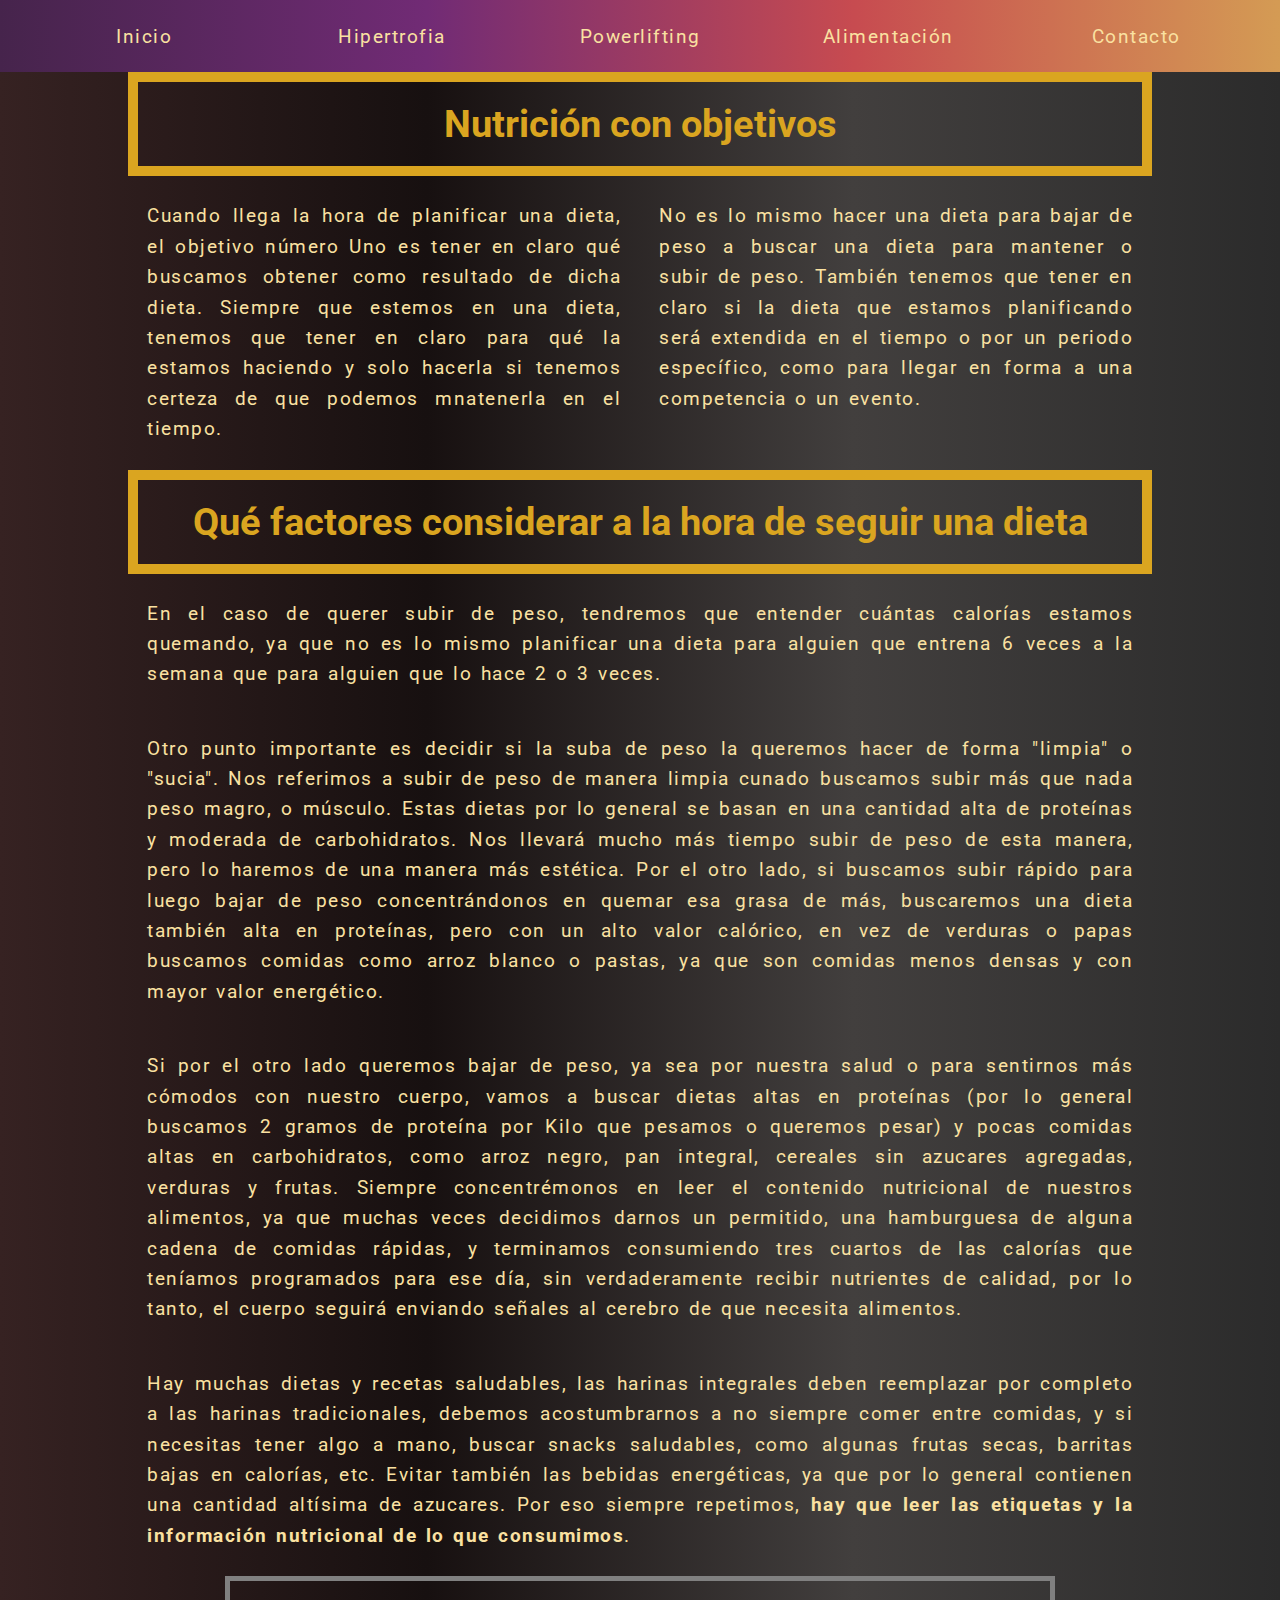
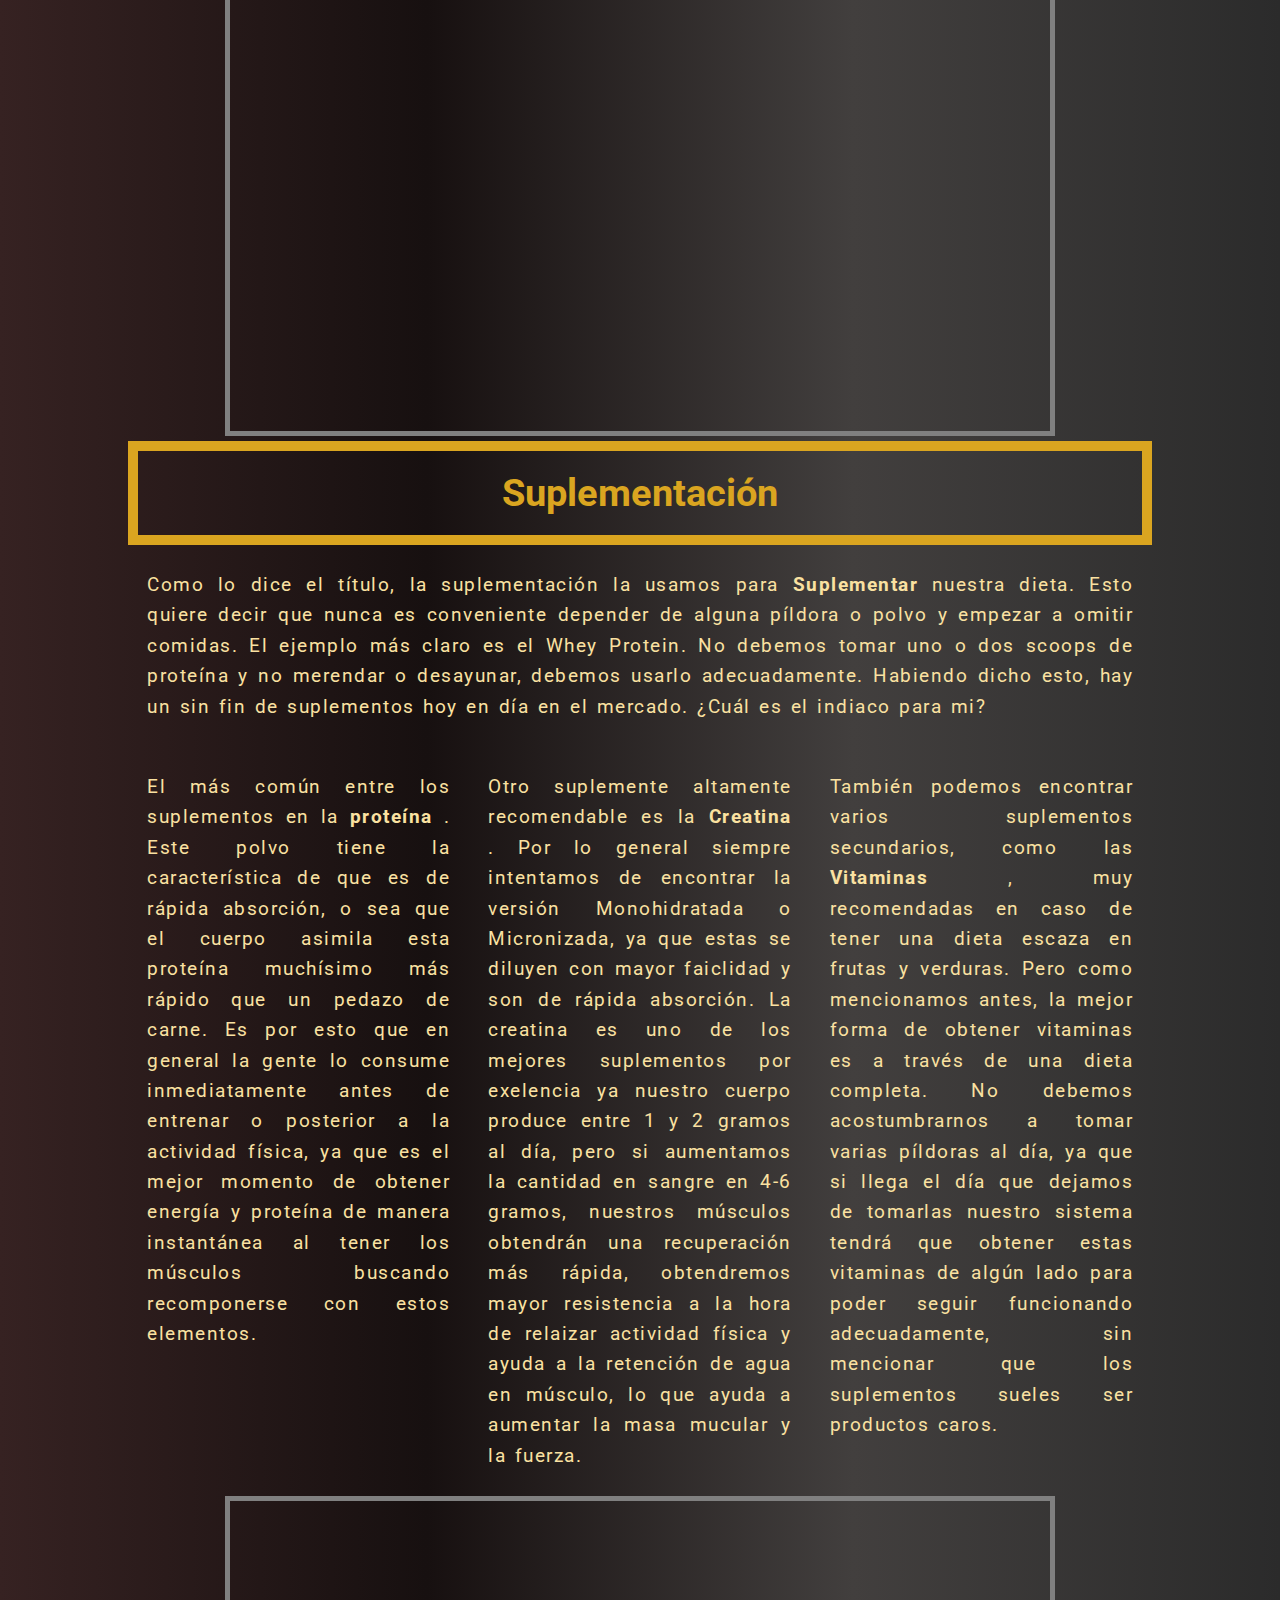
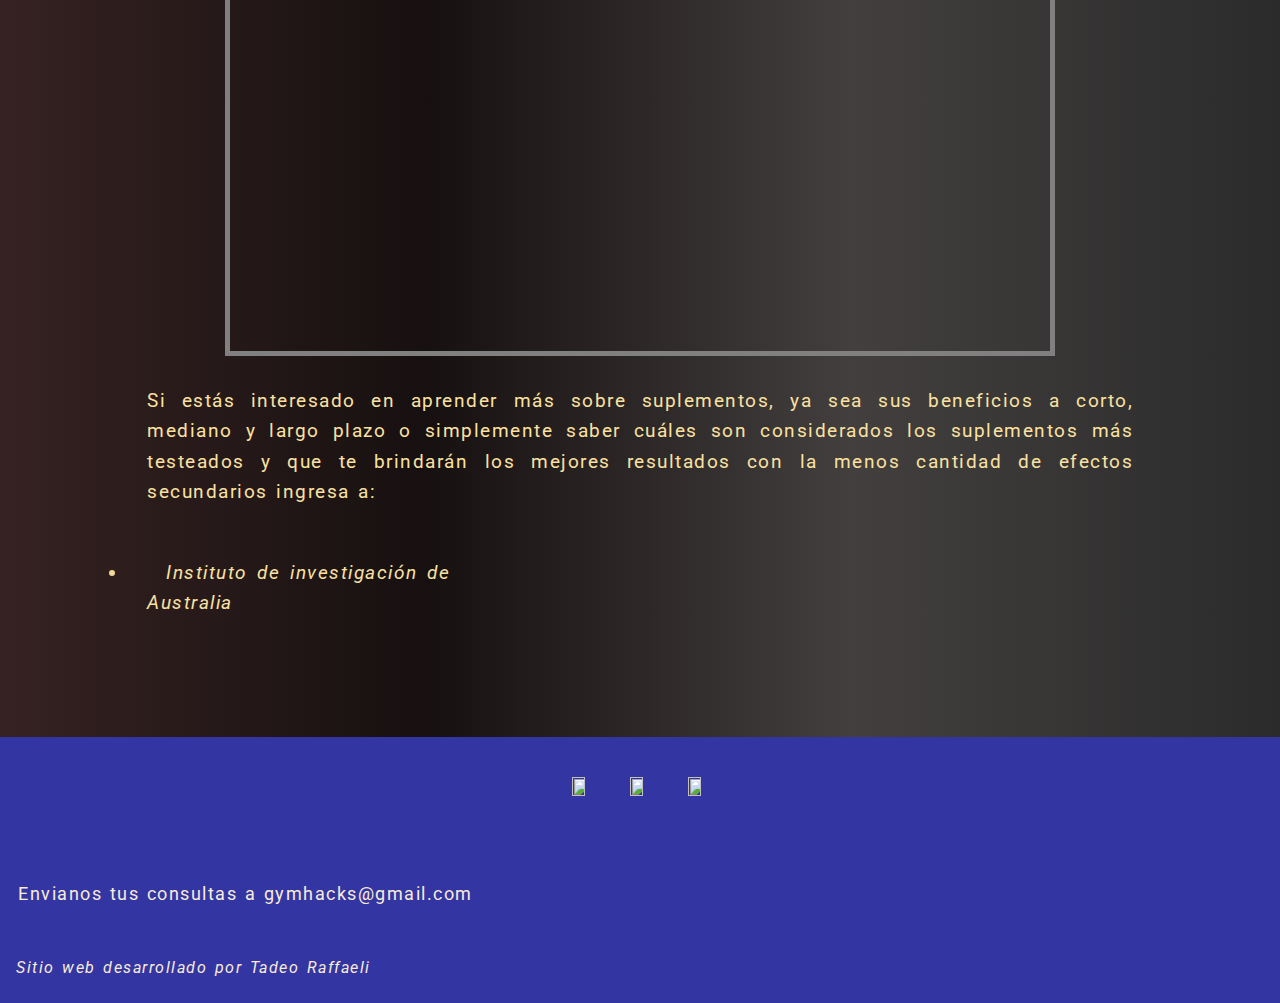
==== Sections/alimentacion.html @ 6895ab2a "corrección de ortografía + info en Alimentación + responsive" ====
<!DOCTYPE html>
<html lang="en">
<head>
    <meta charset="UTF-8">
    <meta http-equiv="X-UA-Compatible" content="IE=edge">
    <meta name="viewport" content="width=device-width, initial-scale=1.0">
    <link rel="shortcut icon" href="../Images/icons8-healthy-eating-16.png">
    <link rel="stylesheet" href="../styles/style.css">
    <title>Alimentación</title>
</head>
<body>
    <header class="halimentacion">
         <div>
             <a href="../index.html">Inicio</a>
         </div>
         <div>
             <a href="./hipertrofia.html">Hipertrofia</a>
         </div>
         <div>
             <a href="./powerlifting.html">Powerlifting</a>
         </div>
         <div>
             <a href="./alimentacion.html">Alimentación</a>
         </div>
         <div>
             <a href="./contacto.html">Contacto</a>
        </div>
    </header>

 <main>
         <section class="parrafo1a">
             <h1 class="primero">Nutrición con objetivos</h1>
             <p>
                 Cuando llega la hora de planificar una dieta, el objetivo número Uno es tener en claro qué buscamos obtener como resultado de dicha dieta. Siempre que estemos en una dieta, tenemos que tener en claro para qué la estamos haciendo y solo hacerla si tenemos certeza de que podemos mnatenerla en el tiempo.
             </p>
             <p>
                 No es lo mismo hacer una dieta para bajar de peso a buscar una dieta para mantener o subir de peso. También tenemos que tener en claro si la dieta que estamos planificando será extendida en el tiempo o por un periodo específico, como para llegar en forma a una competencia o un evento.
             </p>
         </section>

         <section class="parrafo2a">
             <h1>Qué factores considerar a la hora de seguir una dieta</h1>
             <p>
                 En el caso de querer subir de peso, tendremos que entender cuántas calorías estamos quemando, ya que no es lo mismo planificar una dieta para alguien que entrena 6 veces a la semana que para alguien que lo hace 2 o 3 veces. 
             </p>
             <p>
                 Otro punto importante es decidir si la suba de peso la queremos hacer de forma "limpia" o "sucia". Nos referimos a subir de peso de manera limpia cunado buscamos subir más que nada peso magro, o músculo. Estas dietas por lo general se basan en una cantidad alta de proteínas y moderada de carbohidratos. Nos llevará mucho más tiempo subir de peso de esta manera, pero lo haremos de una manera más estética. Por el otro lado, si buscamos subir rápido para luego bajar de peso concentrándonos en quemar esa grasa de más, buscaremos una dieta también alta en proteínas, pero con un alto valor calórico, en vez de verduras o papas buscamos comidas como arroz blanco o pastas, ya que son comidas menos densas y con mayor valor energético.
             </p>
             <p>
                 Si por el otro lado queremos bajar de peso, ya sea por nuestra salud o para sentirnos más cómodos con nuestro cuerpo, vamos a buscar dietas altas en proteínas (por lo general buscamos 2 gramos de proteína por Kilo que pesamos o queremos pesar) y pocas comidas altas en carbohidratos, como arroz negro, pan integral, cereales sin azucares agregadas, verduras y frutas. Siempre concentrémonos en leer el contenido nutricional de nuestros alimentos, ya que muchas veces decidimos darnos un permitido, una hamburguesa de alguna cadena de comidas rápidas, y terminamos consumiendo tres cuartos de las calorías que teníamos programados para ese día, sin verdaderamente recibir nutrientes de calidad, por lo tanto, el cuerpo seguirá enviando señales al cerebro de que necesita alimentos. 
             </p>
             <p>
                 Hay muchas dietas y recetas saludables, las harinas integrales deben reemplazar por completo a las harinas tradicionales, debemos acostumbrarnos a no siempre comer entre comidas, y si necesitas tener algo a mano, buscar snacks saludables, como algunas frutas secas, barritas bajas en calorías, etc. Evitar también las bebidas energéticas, ya que por lo general contienen una cantidad altísima de azucares. Por eso siempre repetimos, <strong>hay que leer las etiquetas y la información nutricional de lo que consumimos</strong>.
             </p>
             <div>
             <iframe width="560" height="315" src="https://www.youtube.com/embed/fqhYBTg73fw" title="YouTube video player" frameborder="0" allow="accelerometer; autoplay; clipboard-write; encrypted-media; gyroscope; picture-in-picture" allowfullscreen></iframe>
             </div>
         </section>

         <section class="parrafo3a">
             <h1 class="tsup">Suplementación</h1>
             <p class="introa">
                 Como lo dice el título, la suplementación la usamos para <strong>Suplementar</strong> nuestra dieta. Esto quiere decir que nunca es conveniente depender de alguna píldora o polvo y empezar a omitir comidas. El ejemplo más claro es el Whey Protein. No debemos tomar uno o dos scoops de proteína y no merendar o desayunar, debemos usarlo adecuadamente. Habiendo dicho esto, hay un sin fin de suplementos hoy en día en el mercado. ¿Cuál es el indiaco para mi?
             </p>
             <p>
                 El más común entre los suplementos en la <strong>proteína</strong> . Este polvo tiene la característica de que es de rápida absorción, o sea que el cuerpo asimila esta proteína muchísimo más rápido que un pedazo de carne. Es por esto que en general la gente lo consume inmediatamente antes de entrenar o posterior a la actividad física, ya que es el mejor momento de obtener energía y proteína de manera instantánea al tener los músculos buscando recomponerse con estos elementos. 
             </p>    
             <p>
                 Otro suplemente altamente recomendable es la <strong>Creatina</strong> . Por lo general siempre intentamos de encontrar la versión Monohidratada o Micronizada, ya que estas se diluyen con mayor faiclidad y son de rápida absorción. La creatina es uno de los mejores suplementos por exelencia ya nuestro cuerpo produce entre 1 y 2 gramos al día, pero si aumentamos la cantidad en sangre en 4-6 gramos, nuestros músculos obtendrán una recuperación más rápida, obtendremos mayor resistencia a la hora de relaizar actividad física y ayuda a la retención de agua en músculo, lo que ayuda a aumentar la masa mucular y la fuerza.
             </p>
             <p>
                 También podemos encontrar varios suplementos secundarios, como las <strong>Vitaminas</strong> , muy recomendadas en caso de tener una dieta escaza en frutas y verduras. Pero como mencionamos antes, la mejor forma de obtener vitaminas es a través de una dieta completa. No debemos acostumbrarnos a tomar varias píldoras al día, ya que si llega el día que dejamos de tomarlas nuestro sistema tendrá que obtener estas vitaminas de algún lado para poder seguir funcionando adecuadamente, sin mencionar que los suplementos sueles ser productos caros.
             </p>
             <div class="video1a">
             <iframe width="560" height="315" src="https://www.youtube.com/embed/lwvTXmBJSnw" title="YouTube video player" frameborder="0" allow="accelerometer; autoplay; clipboard-write; encrypted-media; gyroscope; picture-in-picture" allowfullscreen></iframe>
             </div>
             <p class="instituto">
                 Si estás interesado en aprender más sobre suplementos, ya sea sus beneficios a corto, mediano y largo plazo o simplemente saber cuáles son considerados los suplementos más testeados y que te brindarán los mejores resultados con la menos cantidad de efectos secundarios ingresa a:
             <div>
             <li class="ultimo"><a href="https://www.ais.gov.au/nutrition/supplements#:~:text=The%20ABCD%20Classification%20system%20ranks,effective%20in%20improving%20sports%20performance." target="_blank">Instituto de investigación de Australia</a></li>
             </div>
             </p>
         </section>
 </main>


 <footer>
    <section class="redes">
        <a href="https://www.instagram.com/" target="_blank"><img class="icon" src="../Images/icons8-instagram-color-96.png" alt=""></a>
        <a href="https://www.facebook.com/" target="_blank"><img class="icon" src="../Images/icons8-facebook-nuevo-96.png" alt=""></a>
        <a href="https://www.reddit.com/" target="_blank"><img class="icon" src="../Images/icons8-reddit-96.png" alt=""></a>
    </section><p class="arturito">Envianos tus consultas a gymhacks@gmail.com</p>
    <p class="Nombre">Sitio web desarrollado por Tadeo Raffaeli</p>
  </footer>
</body>

</html>
---- styles/style.css ----
@import url('https://fonts.googleapis.com/css2?family=Roboto&display=swap');

*{
    padding: 0;
    margin: 0;
}

body{
    font-family: 'Roboto', sans-serif;
    font-size: 19px;
    text-align: justify;
    display: flex;
    flex-direction: column;
    min-height: 100vh;   
    background-image: linear-gradient(to right,rgb(54, 34, 34),rgb(23, 16, 16),rgb(66, 63, 62),rgb(43, 43, 43));
}

header{
    display: flex;
    flex-direction: column;
    grid-area: header;
    padding: 20px;
    text-align: left;
    word-spacing: 15px;
    font-size: 25px;
    background-image: linear-gradient(to right,rgb(70, 36, 76), rgb(113, 43, 117),rgb(199, 75, 80),rgb(212, 155, 84)); 
    color: rgb(85, 82, 147);   
}

main{
    width: 100%;
    align-content: center;
    text-align: center;
}

ul li{
    list-style-type: none;
    display: inline-block;
}

h1{
    font-style: normal;
    font-family: 'Roboto', sans-serif;
    font-size: 32px;
    text-align: center;
    padding: 20px;
    border: 10px solid;
    color: goldenrod;
}

h3{
    font-style: normal;
    font-family: 'Roboto', sans-serif;
    font-size: 28px;
    text-align: center;
    margin-top: 30px;
    color: gold;
}

p, a, li{
    font-size: 16px;
    text-align: justify;
    line-height: 1.6;
    letter-spacing: 1.5px;
    word-spacing: 2px; 
    color: rgb(241, 216, 153);
    padding: 1em;
    margin: 6px 0px 6px 0px;
    text-decoration: none;
    color: rgb(250, 225, 161);
}

.principal2{
    font-style: italic;
    font-weight: 900;
}

img{
    width: 80%;
    height: 50%;
    border-image: round;
    border: 5px solid gray;
    align-content: center;
}

iframe{
    border: 5px solid gray;
    width: 70%;
    height: 50vh;
}

.ultimo{
    margin-bottom: 100px;
    color:rgb(241, 216, 153);
    font-style: italic;
}

.contacto{
    line-height: 1.6;
    word-spacing: 2px;
    font-size: 22px;
    letter-spacing: 1.5px;
    text-align: center;
}

select{
    line-height: 1.6;
    word-spacing: 2px;
    font-size: 18px;
    letter-spacing: 1.5px;
}

input{
    line-height: 1.6;
    word-spacing: 2px;
    font-size: 18px;
    letter-spacing: 1.5px;
}

footer{
    display: flex;
    flex-direction: column;
    background-color: rgb(51, 54, 162);
    color: white;
    width: 100%;
    grid-area: footer;
}

.icon{
    width: 85%;
    height: 85%;
    border: 0cm;
}

.redes{
    display: flex;
    flex-direction: row;
    justify-content: center;
    margin: 1% 4% 2% 4%;
}

.arturito{
    color: antiquewhite;
    text-align: left;
}

.Nombre{
   text-align: end;
   color: antiquewhite;
   font-style: oblique;
}

.formulario{
    text-align: center;
    color: aliceblue;
}

.flex1{
    display: grid;
    grid-template-columns: 1fr 1fr ;
    justify-content: center;
    flex-wrap: wrap;
    justify-content: center;
    align-items: center;
    width: 100%;
}

.col2{
    width: 90%;
    justify-content: center;
    grid-area: col2;
}
.introp{
    grid-area: introp;
}

.col3{
    width: 90%;
    justify-content: center;
    grid-area: col3;
}

.power{
    margin: 1%;
    word-wrap: normal;
    width: 80%;
}

.fases{
    grid-area: fases;
}
.intro1{
    grid-area: intro1;
}
.pa{
    grid-area: pa;
}
.pb{
    grid-area: pb;
}
.pc{
    grid-area: pc;
}
.lastinfo{
    grid-area: lastinfo;
}
.parrafo1{
    grid-area: parrafo1;
}
.principal2{
    grid-area: principal2;
}
.linea1{
    grid-area: linea1;
}
.parrafo3p{
    grid-area: parrafo3p;
}
.p1{
    grid-area: p1;
}
.p2{
    grid-area: p2;
}
.p3{
    grid-area: p3;
}
.lastvid{
    grid-area: lastvid;
}
.parrafo2{
    grid-area: parrafo2;
}
.content1{
    grid-area: content1;
}

.content2{
    grid-area: content2;
}

.parrafo3{
    grid-area: parrafo3;
}
.parrafo2h{
    grid-area: parrafo2h;
}

.videoh{
    grid-area: videoh;
}
.video2h{
    grid-area: video2h;
}
.link1{
    grid-area: link1;
}

.link2{
    grid-area: link2;
}

.col1{
    grid-area:col1;
}

.padre{
    grid-area: padre;
}

.primero{
    grid-area: primero;
}
.powertitulo{
    grid-area: powertitulo;
}
.padre{
    grid-area: padre;
}
.t1{
    grid-area: t1;
}
.t2{
    grid-area: t2;
}
.col1h{
    grid-area: col1h;
}
.col2h{
    grid-area: col2h;
}
.col3h{
    grid-area: col3h;
}
.parrafo1a{
    grid-area: parrafo1a;
}
.parrafo2a{
    grid-area: parrafo2a;
}
.parrafo3a{
    grid-area: parrafo3a;
}
.parrafo3a{
    grid-area: parrafo3a;
}
.introa{
    grid-area: introa;
}
.video1a{
    grid-area: video1a;
}
.instituto{
    grid-area: instituto;
}
.tsup{
    grid-area: tsup;
}
@media (min-width:600px){
     header{
        text-shadow: 5%;
        justify-content: space-around;
        text-align: center;
     }

     main{
        width: 80%;
        margin-left: 10%;
     }
     img{
        width: 100%;
     }
     iframe{
        width: 100%;
     }
     .icon{
        width: 80%;
        height: 80%;
     }
     .arturito{
        font-size: 18px;
     }
     .Nombre{
        font-size: 16px;
        text-align: left;
     }
     p, a, li{
        font-size: 19px;
     }
     h1{
        font-size: 38px;
     }
     h3{
        font-size: 33px;
     }
}
@media (min-width:1024px){
    header{
        display: grid;
        grid-template-columns: 1fr 1fr 1fr 1fr 1fr;
    }
    img{
        width: 80%
    }
    iframe{
        width: 80%
    }
    .parrafo1p{
        display: grid;
        grid-template-columns: 1fr 1fr;
        grid-template-rows: 1fr;
        grid-template-areas: 
        "primero     primero"
        "introp      introp"
        "powertitulo powertitulo"
        "col1        col2"
        "col3        col3";
        align-items: stretch;
    }
    .parrafo3p{
        display: grid;
        grid-template-columns: 1fr 1fr 1fr;
        grid-template-rows: 1fr;
        grid-template-areas: 
        "fases fases fases"
        "intro1 intro1 intro1"
        "pa pb pc"
        "lastvid lastvid lastvid"
        "lastinfo lastinfo lastinfo";
        align-items: stretch;
    }
    .parrafo1h{
        display: grid;
        grid-template-columns: 1fr 1fr;
        grid-template-rows: 1fr;
        grid-template-areas: 
        "t1 t1"
        "content1      content2"
        "videoh videoh"
        "link1 link2";
        align-items: stretch;
    }
    .parrafo2h{
        display: grid;
        grid-template-columns: 1fr 1fr;
        grid-template-rows: 1fr;
        grid-template-areas: 
        "t2 t2"
        "col1h col2h"
        "col3h col3h"
        "video2h video2h";
        align-items: stretch;
    }
    .colh2{
        line-height: 2.4;
        padding: 3em;
        word-spacing: 4px;
    }

    .parrafo1{
        display: grid;
        grid-template-columns: 1fr 1fr 1fr;
        grid-template-rows: 1fr;
        grid-template-areas: 
        "principal2 principal2 principal2"
        "linea1 linea1 linea1"
        "p1 p2 p3";
        align-items: stretch;
    }  
     .parrafo1a{
        display: grid;
        grid-template-columns: 1fr 1fr;
        grid-template-rows: 1fr;
        grid-template-areas: 
        "primero primero"
        "p p"
        ;
        align-items: stretch;
     }
     .parrafo3a{
        display: grid;
        grid-template-columns: 1fr 1fr 1fr;
        grid-template-rows: 1fr;
        grid-template-areas: 
        "tsup tsup tsup"
        "introa introa introa"
        "p p p"
        "video1a video1a video1a"
        "instituto instituto instituto"
        ;
        align-items: stretch;
     }
}
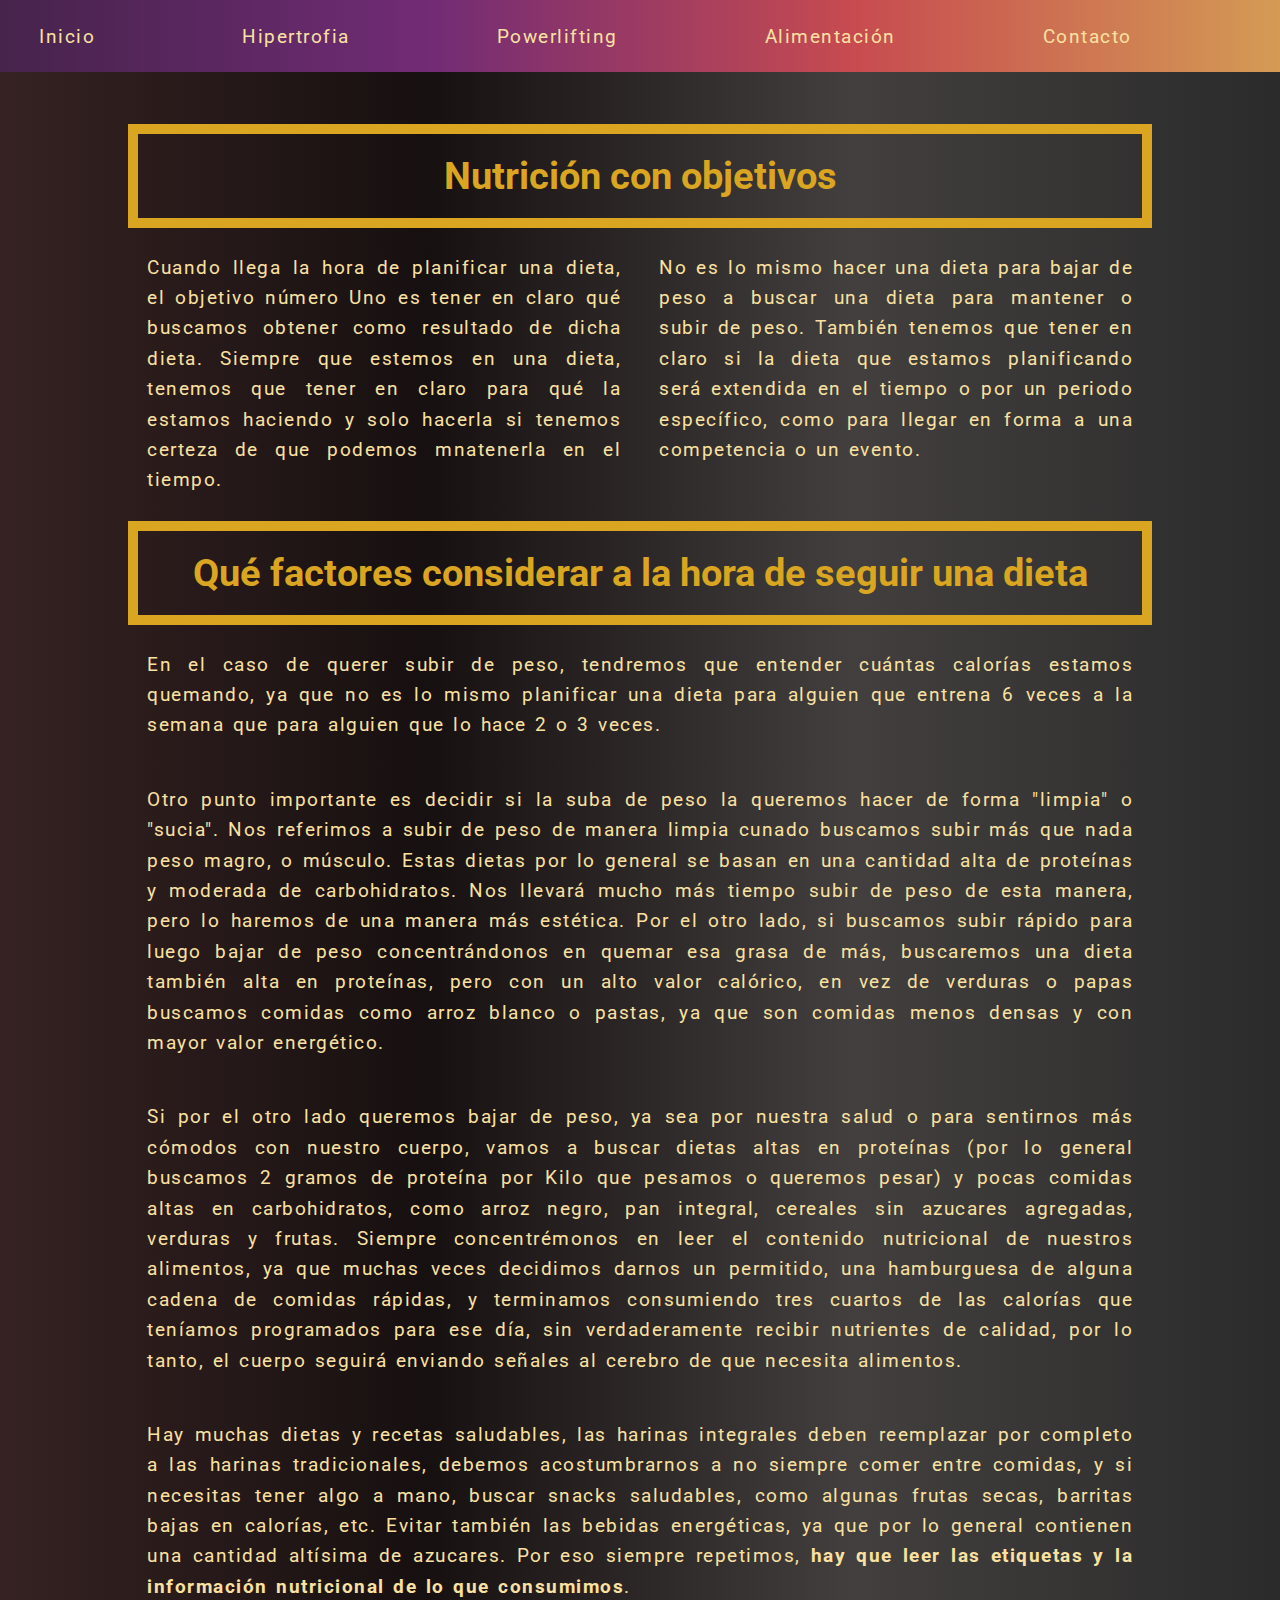
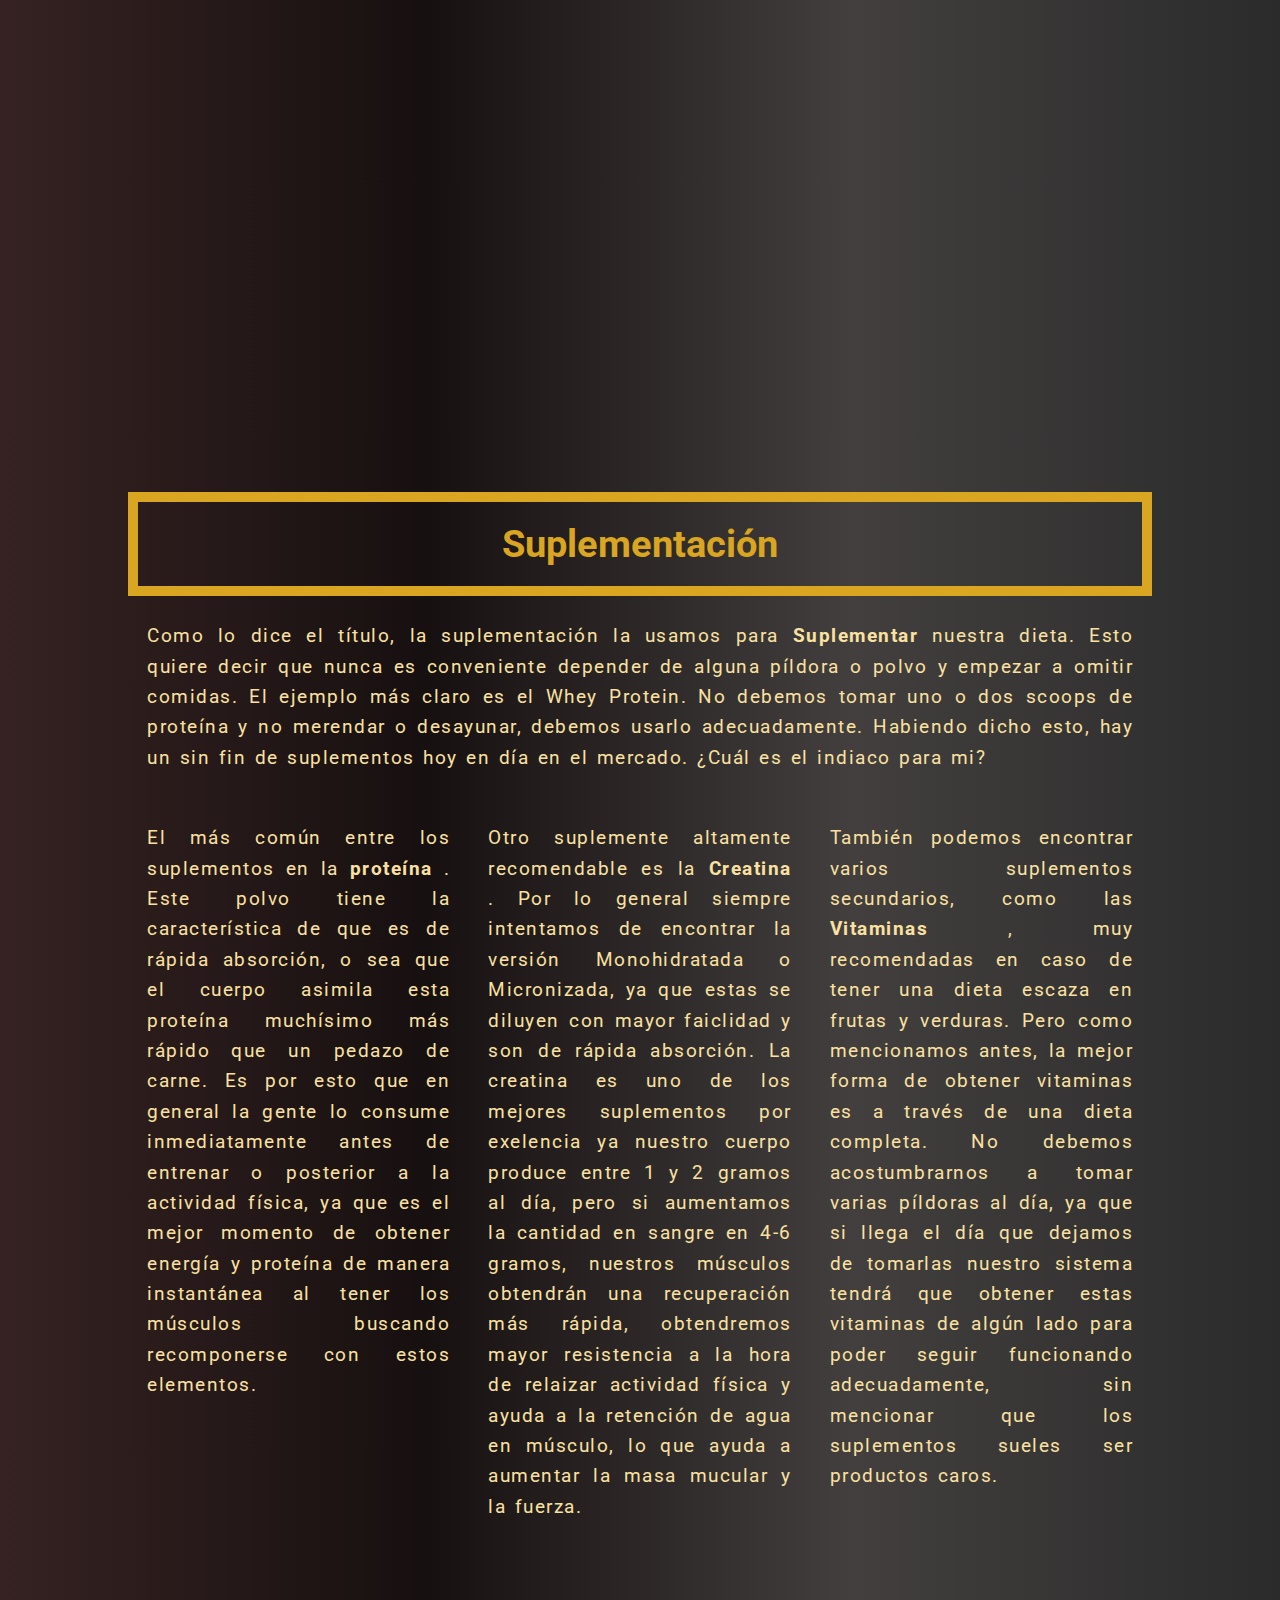
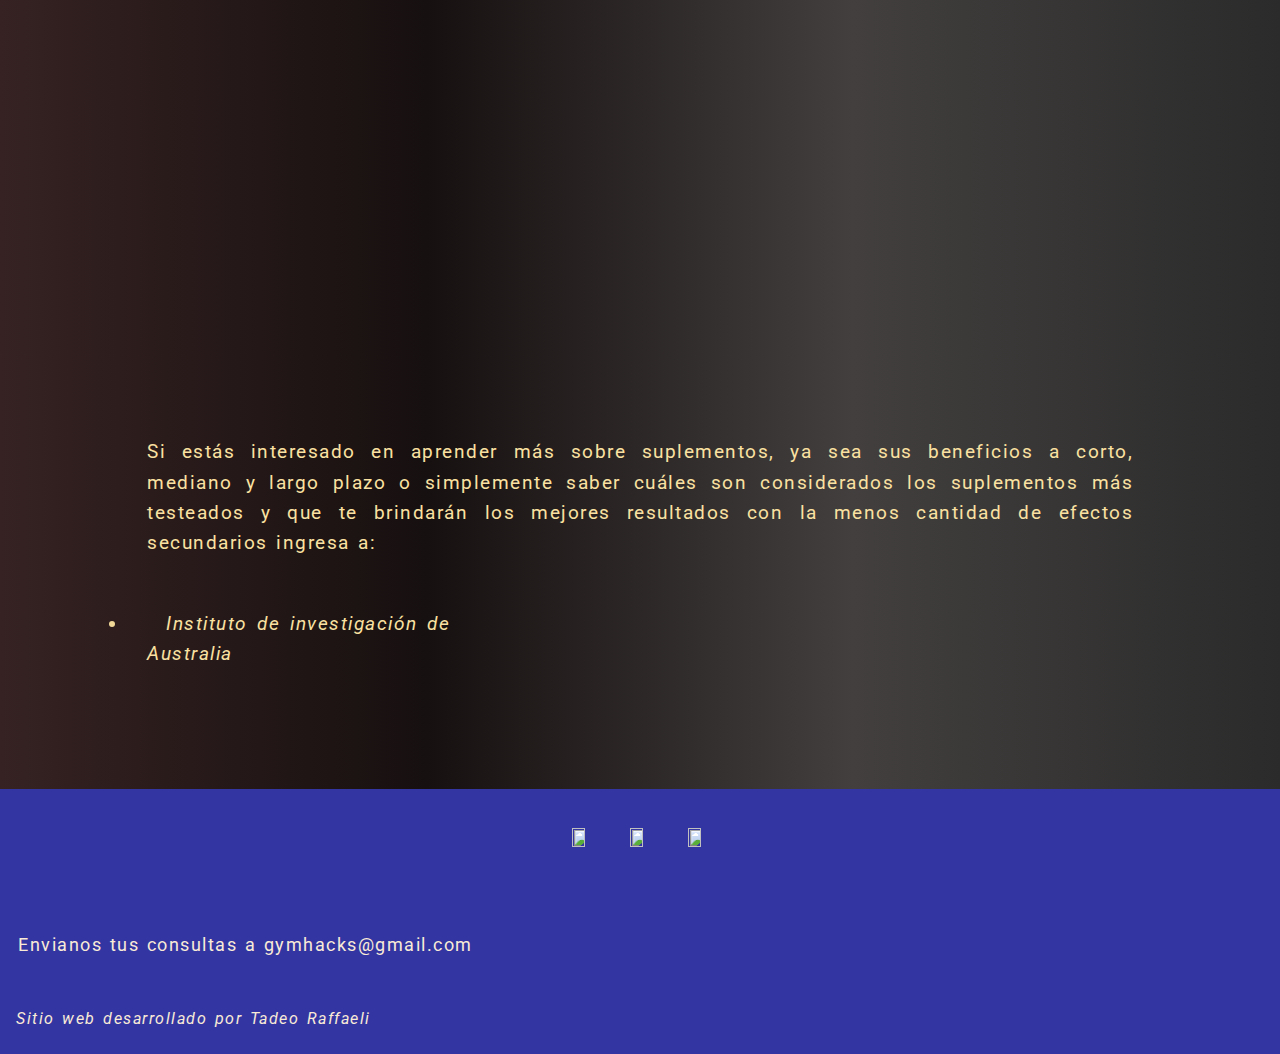
==== commit 98923e0e: "Bootstrap index + empezar a darle forma al moblie first" ====
--- a/Sections/alimentacion.html
+++ b/Sections/alimentacion.html
@@ -6,27 +6,87 @@
     <meta name="viewport" content="width=device-width, initial-scale=1.0">
     <link rel="shortcut icon" href="../Images/icons8-healthy-eating-16.png">
     <link rel="stylesheet" href="../styles/style.css">
+    <link href="https://unpkg.com/aos@2.3.1/dist/aos.css" rel="stylesheet">
+    <link href="https://cdn.jsdelivr.net/npm/bootstrap@5.1.3/dist/css/bootstrap.min.css" rel="stylesheet" integrity="sha384-1BmE4kWBq78iYhFldvKuhfTAU6auU8tT94WrHftjDbrCEXSU1oBoqyl2QvZ6jIW3" crossorigin="anonymous">
+    <link rel="stylesheet" href="../styles/style.css">
     <title>Alimentación</title>
 </head>
 <body>
-    <header class="halimentacion">
-         <div>
-             <a href="../index.html">Inicio</a>
-         </div>
-         <div>
-             <a href="./hipertrofia.html">Hipertrofia</a>
-         </div>
-         <div>
-             <a href="./powerlifting.html">Powerlifting</a>
-         </div>
-         <div>
-             <a href="./alimentacion.html">Alimentación</a>
-         </div>
-         <div>
-             <a href="./contacto.html">Contacto</a>
+    <header>
+        <div class="hindex">
+             <div>
+                 <a href="../index.html">Inicio</a>
+             </div>
+             <div>
+                 <a href="./hipertrofia.html">Hipertrofia</a>
+             </div>
+             <div>
+                 <a href="./powerlifting.html">Powerlifting</a>
+             </div>
+             <div>
+                 <a href="./alimentacion.html">Alimentación</a>
+             </div>
+             <div>
+                 <a href="./contacto.html">Contacto</a>
+             </div>
         </div>
+        <nav class="navbar navbar-light bg-light fixed-top headerMob" >
+            <div class="container-fluid">
+              <a class="navbar-brand" href="../index.html">GymHacks</a>
+              <button class="navbar-toggler" type="button" data-bs-toggle="offcanvas" data-bs-target="#offcanvasNavbar" aria-controls="offcanvasNavbar">
+                <span class="navbar-toggler-icon"></span>
+              </button>
+              <div class="offcanvas offcanvas-end" tabindex="-1" id="offcanvasNavbar" aria-labelledby="offcanvasNavbarLabel">
+                <div class="offcanvas-header">
+                  <h5 class="offcanvas-title" id="offcanvasNavbarLabel">GymHacks</h5>
+                  <button type="button" class="btn-close text-reset" data-bs-dismiss="offcanvas" aria-label="Close"></button>
+                </div>
+                <div class="offcanvas-body">
+                  <ul class="navbar-nav justify-content-end flex-grow-1 pe-3">
+                    <li class="nav-item">
+                      <a class="nav-link" href="../index.html">Inicio</a>
+                    </li>
+                    <li class="nav-item">
+                      <a class="nav-link" href="../Sections/hipertrofia.html">Hipertrofia</a>
+                    </li>
+                    <li class="nav-item">
+                        <a class="nav-link"   href="../Sections/powerlifting.html">Powerlifting</a>
+                      </li>
+                      <li class="nav-item">
+                        <a class="nav-link active" aria-current="page"href="../Sections/alimentacion.html">Alimentación</a>
+                      </li>
+                      <li class="nav-item">
+                        <a class="nav-link" href="../Sections/contacto.html">Contacto</a>
+                      </li>
+                    <li class="nav-item dropdown">
+                      <a class="nav-link dropdown-toggle" href="#" id="offcanvasNavbarDropdown" role="button" data-bs-toggle="dropdown" aria-expanded="false">
+                        Redes Sociales
+                      </a>
+                      <ul class="dropdown-menu" aria-labelledby="offcanvasNavbarDropdown">
+                        <li><a class="dropdown-item" href="https://www.instagram.com/" target="_blank">Instagram</a></li>
+                        <li>
+                            <hr class="dropdown-divider">
+                          </li>
+                        <li><a class="dropdown-item" href="https://www.facebook.com/" target="_blank">Facebook</a></li>
+                        <li>
+                          <hr class="dropdown-divider">
+                        </li>
+                        <li>
+                            <hr class="dropdown-divider">
+                          </li>
+                        <li><a class="dropdown-item" href="https://www.reddit.com/" target="_blank">Reddit</a></li>
+                      </ul>
+                    </li>
+                  </ul>
+                  <form class="d-flex">
+                    <input class="form-control me-2" type="search" placeholder="Search" aria-label="Search">
+                    <button class="btn btn-outline-success" type="submit">Search</button>
+                  </form>
+                </div>
+              </div>
+            </div>
+          </nav>
     </header>
-
  <main>
          <section class="parrafo1a">
              <h1 class="primero">Nutrición con objetivos</h1>
@@ -53,7 +113,7 @@
                  Hay muchas dietas y recetas saludables, las harinas integrales deben reemplazar por completo a las harinas tradicionales, debemos acostumbrarnos a no siempre comer entre comidas, y si necesitas tener algo a mano, buscar snacks saludables, como algunas frutas secas, barritas bajas en calorías, etc. Evitar también las bebidas energéticas, ya que por lo general contienen una cantidad altísima de azucares. Por eso siempre repetimos, <strong>hay que leer las etiquetas y la información nutricional de lo que consumimos</strong>.
              </p>
              <div>
-             <iframe width="560" height="315" src="https://www.youtube.com/embed/fqhYBTg73fw" title="YouTube video player" frameborder="0" allow="accelerometer; autoplay; clipboard-write; encrypted-media; gyroscope; picture-in-picture" allowfullscreen></iframe>
+             <iframe data-aos="flip-left" width="560" height="315" src="https://www.youtube.com/embed/fqhYBTg73fw" title="YouTube video player" frameborder="0" allow="accelerometer; autoplay; clipboard-write; encrypted-media; gyroscope; picture-in-picture" allowfullscreen></iframe>
              </div>
          </section>
 
@@ -72,7 +132,7 @@
                  También podemos encontrar varios suplementos secundarios, como las <strong>Vitaminas</strong> , muy recomendadas en caso de tener una dieta escaza en frutas y verduras. Pero como mencionamos antes, la mejor forma de obtener vitaminas es a través de una dieta completa. No debemos acostumbrarnos a tomar varias píldoras al día, ya que si llega el día que dejamos de tomarlas nuestro sistema tendrá que obtener estas vitaminas de algún lado para poder seguir funcionando adecuadamente, sin mencionar que los suplementos sueles ser productos caros.
              </p>
              <div class="video1a">
-             <iframe width="560" height="315" src="https://www.youtube.com/embed/lwvTXmBJSnw" title="YouTube video player" frameborder="0" allow="accelerometer; autoplay; clipboard-write; encrypted-media; gyroscope; picture-in-picture" allowfullscreen></iframe>
+             <iframe data-aos="flip-right" width="560" height="315" src="https://www.youtube.com/embed/lwvTXmBJSnw" title="YouTube video player" frameborder="0" allow="accelerometer; autoplay; clipboard-write; encrypted-media; gyroscope; picture-in-picture" allowfullscreen></iframe>
              </div>
              <p class="instituto">
                  Si estás interesado en aprender más sobre suplementos, ya sea sus beneficios a corto, mediano y largo plazo o simplemente saber cuáles son considerados los suplementos más testeados y que te brindarán los mejores resultados con la menos cantidad de efectos secundarios ingresa a:
@@ -92,6 +152,11 @@
     </section><p class="arturito">Envianos tus consultas a gymhacks@gmail.com</p>
     <p class="Nombre">Sitio web desarrollado por Tadeo Raffaeli</p>
   </footer>
+  <script src="https://unpkg.com/aos@2.3.1/dist/aos.js"></script>
+  <script>
+    AOS.init();
+  </script>
+  <script src="https://cdn.jsdelivr.net/npm/bootstrap@5.1.3/dist/js/bootstrap.bundle.min.js" integrity="sha384-ka7Sk0Gln4gmtz2MlQnikT1wXgYsOg+OMhuP+IlRH9sENBO0LRn5q+8nbTov4+1p" crossorigin="anonymous"></script>
 </body>
 
 </html>--- a/styles/style.css
+++ b/styles/style.css
@@ -26,11 +26,20 @@
     background-image: linear-gradient(to right,rgb(70, 36, 76), rgb(113, 43, 117),rgb(199, 75, 80),rgb(212, 155, 84)); 
     color: rgb(85, 82, 147);   
 }
-
+.offcanvas, .offcanvas-end{
+    background-color:rgb(242, 242, 242);
+}
+.hindex{
+    display: none;
+}
+.dropdown-menue{
+    display: grid;
+}
 main{
     width: 100%;
     align-content: center;
     text-align: center;
+    margin-top: 4%;
 }
 
 ul li{
@@ -138,6 +147,10 @@
     justify-content: center;
     margin: 1% 4% 2% 4%;
 }
+.redes:hover{
+    transform: scale(1.25);
+    transition: 2.5s;
+}
 
 .arturito{
     color: antiquewhite;
@@ -316,16 +329,31 @@
 .tsup{
     grid-area: tsup;
 }
-@media (min-width:600px){
+.hindex{
+    grid-area: hindex;
+}
+@media (min-width:709px){
      header{
         text-shadow: 5%;
         justify-content: space-around;
-        text-align: center;
+        text-align: left;
+        font: 80px;
+     }
+     .hindex{
+        display: grid;
+        margin-left: none;
+        grid-template-areas: 
+        "div div div div div";
+        font: 80px;
+     }
+     .headerMob{
+        display: none;
      }
 
      main{
         width: 80%;
         margin-left: 10%;
+        margin-top: none;
      }
      img{
         width: 100%;
@@ -355,10 +383,7 @@
      }
 }
 @media (min-width:1024px){
-    header{
-        display: grid;
-        grid-template-columns: 1fr 1fr 1fr 1fr 1fr;
-    }
+    
     img{
         width: 80%
     }
@@ -450,4 +475,8 @@
         ;
         align-items: stretch;
      }
+     .contacto{
+        margin-left: 20%;
+        margin-right: 20%;
+     }
 }--- a/styles/style.css
+++ b/styles/style.css
@@ -26,11 +26,20 @@
     background-image: linear-gradient(to right,rgb(70, 36, 76), rgb(113, 43, 117),rgb(199, 75, 80),rgb(212, 155, 84)); 
     color: rgb(85, 82, 147);   
 }
-
+.offcanvas, .offcanvas-end{
+    background-color:rgb(242, 242, 242);
+}
+.hindex{
+    display: none;
+}
+.dropdown-menue{
+    display: grid;
+}
 main{
     width: 100%;
     align-content: center;
     text-align: center;
+    margin-top: 4%;
 }
 
 ul li{
@@ -138,6 +147,10 @@
     justify-content: center;
     margin: 1% 4% 2% 4%;
 }
+.redes:hover{
+    transform: scale(1.25);
+    transition: 2.5s;
+}
 
 .arturito{
     color: antiquewhite;
@@ -316,16 +329,31 @@
 .tsup{
     grid-area: tsup;
 }
-@media (min-width:600px){
+.hindex{
+    grid-area: hindex;
+}
+@media (min-width:709px){
      header{
         text-shadow: 5%;
         justify-content: space-around;
-        text-align: center;
+        text-align: left;
+        font: 80px;
+     }
+     .hindex{
+        display: grid;
+        margin-left: none;
+        grid-template-areas: 
+        "div div div div div";
+        font: 80px;
+     }
+     .headerMob{
+        display: none;
      }
 
      main{
         width: 80%;
         margin-left: 10%;
+        margin-top: none;
      }
      img{
         width: 100%;
@@ -355,10 +383,7 @@
      }
 }
 @media (min-width:1024px){
-    header{
-        display: grid;
-        grid-template-columns: 1fr 1fr 1fr 1fr 1fr;
-    }
+    
     img{
         width: 80%
     }
@@ -450,4 +475,8 @@
         ;
         align-items: stretch;
      }
+     .contacto{
+        margin-left: 20%;
+        margin-right: 20%;
+     }
 }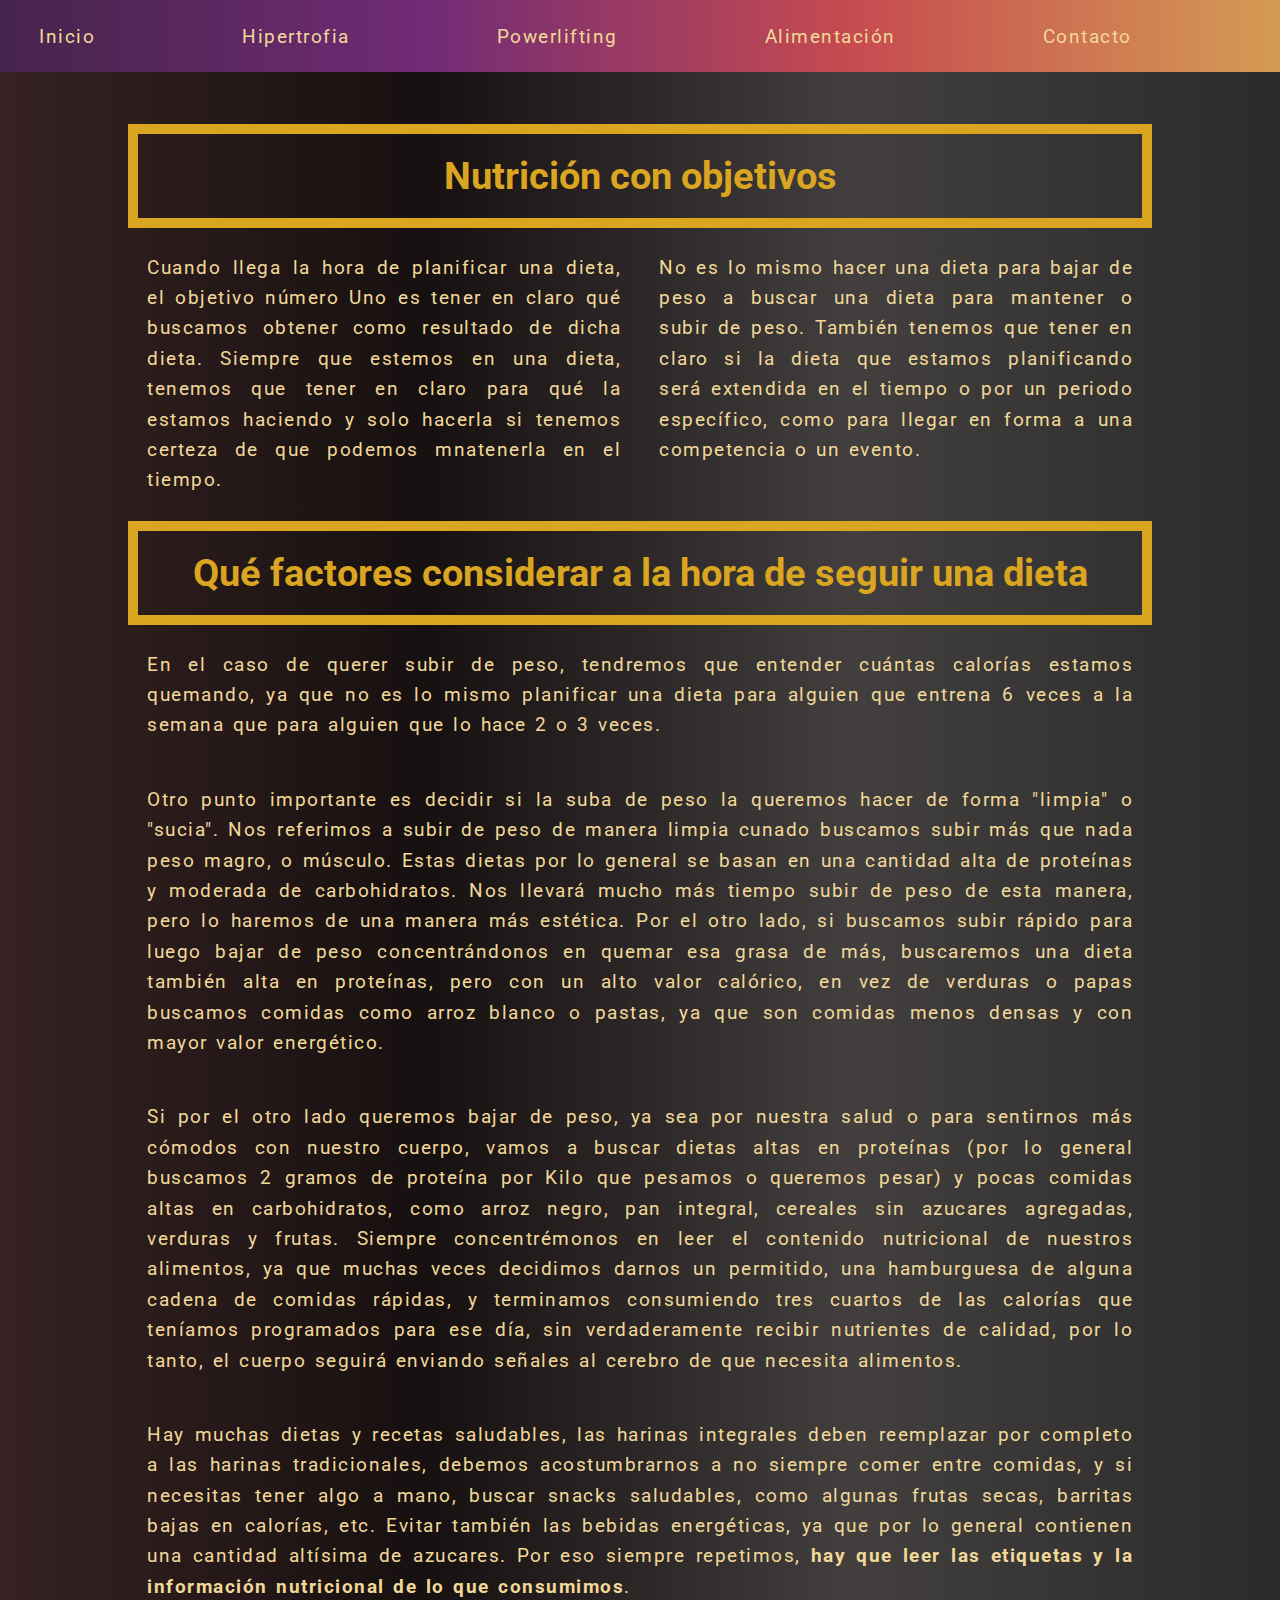
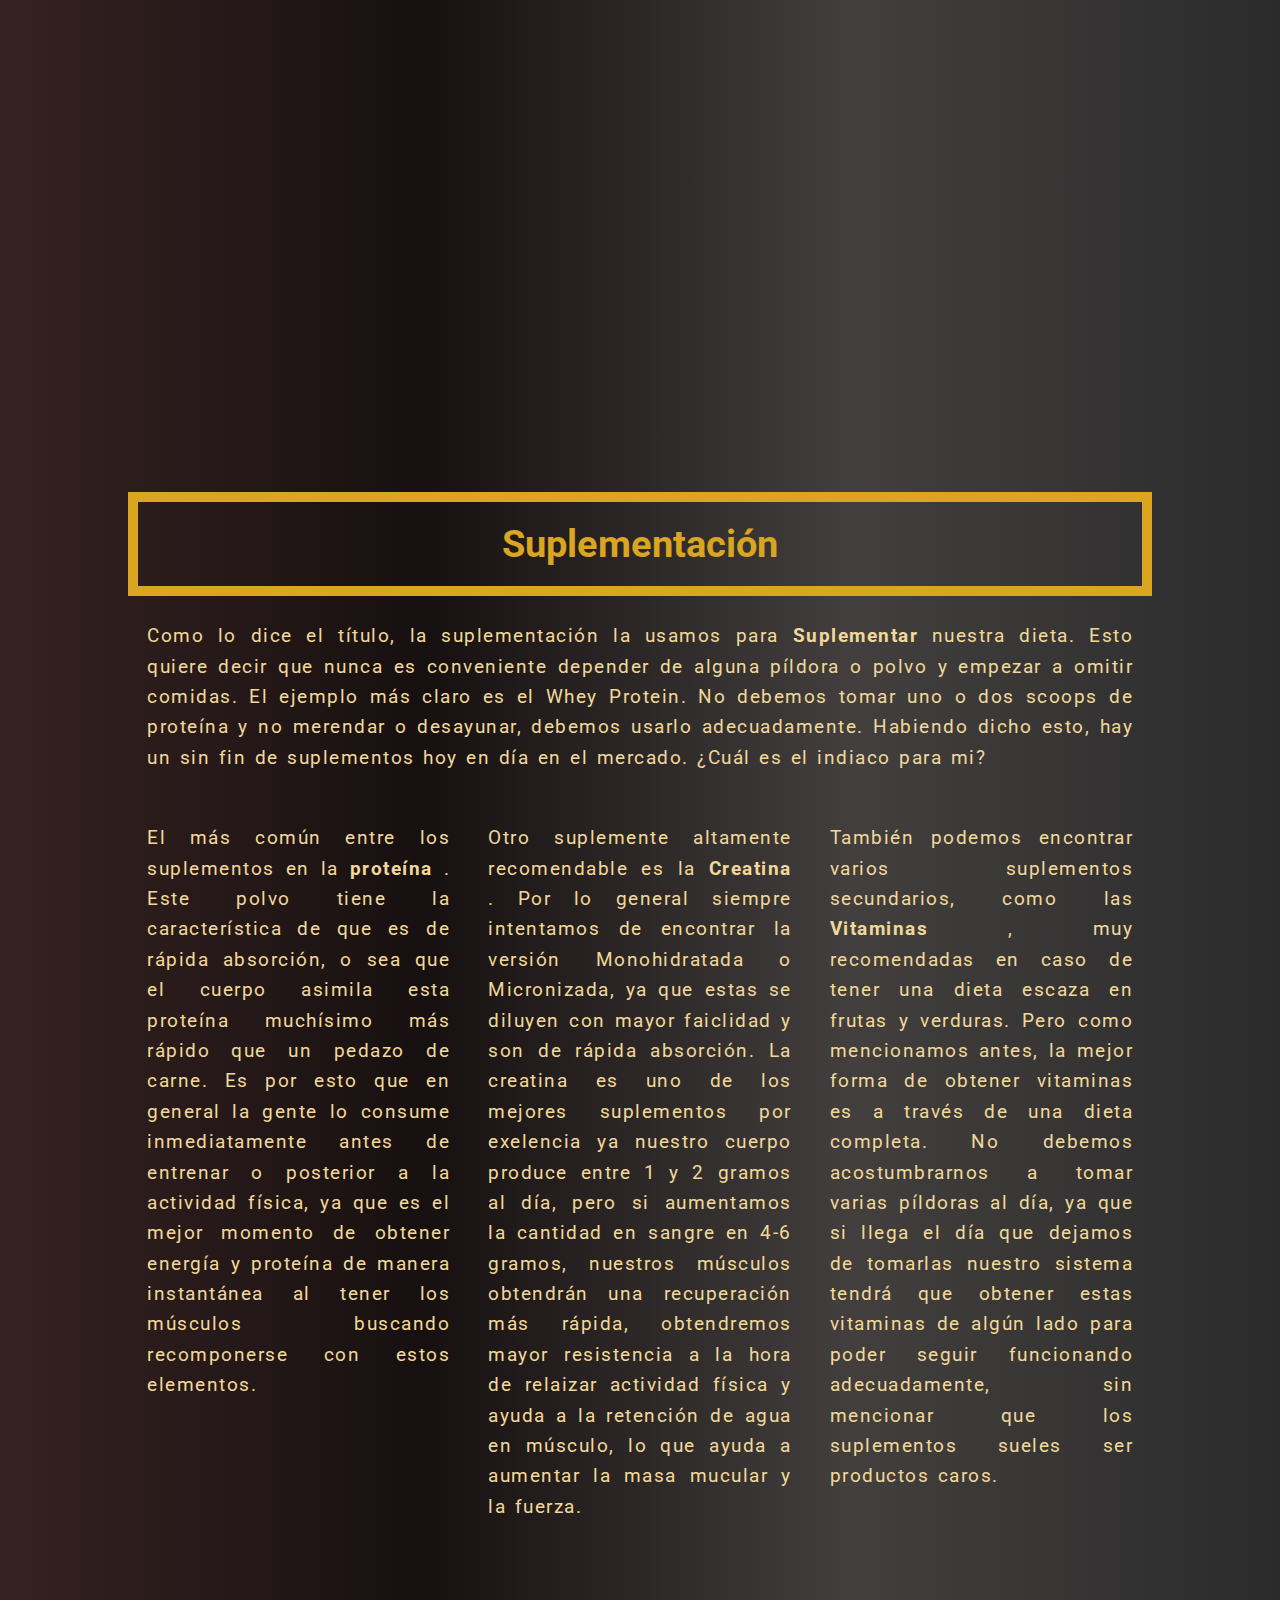
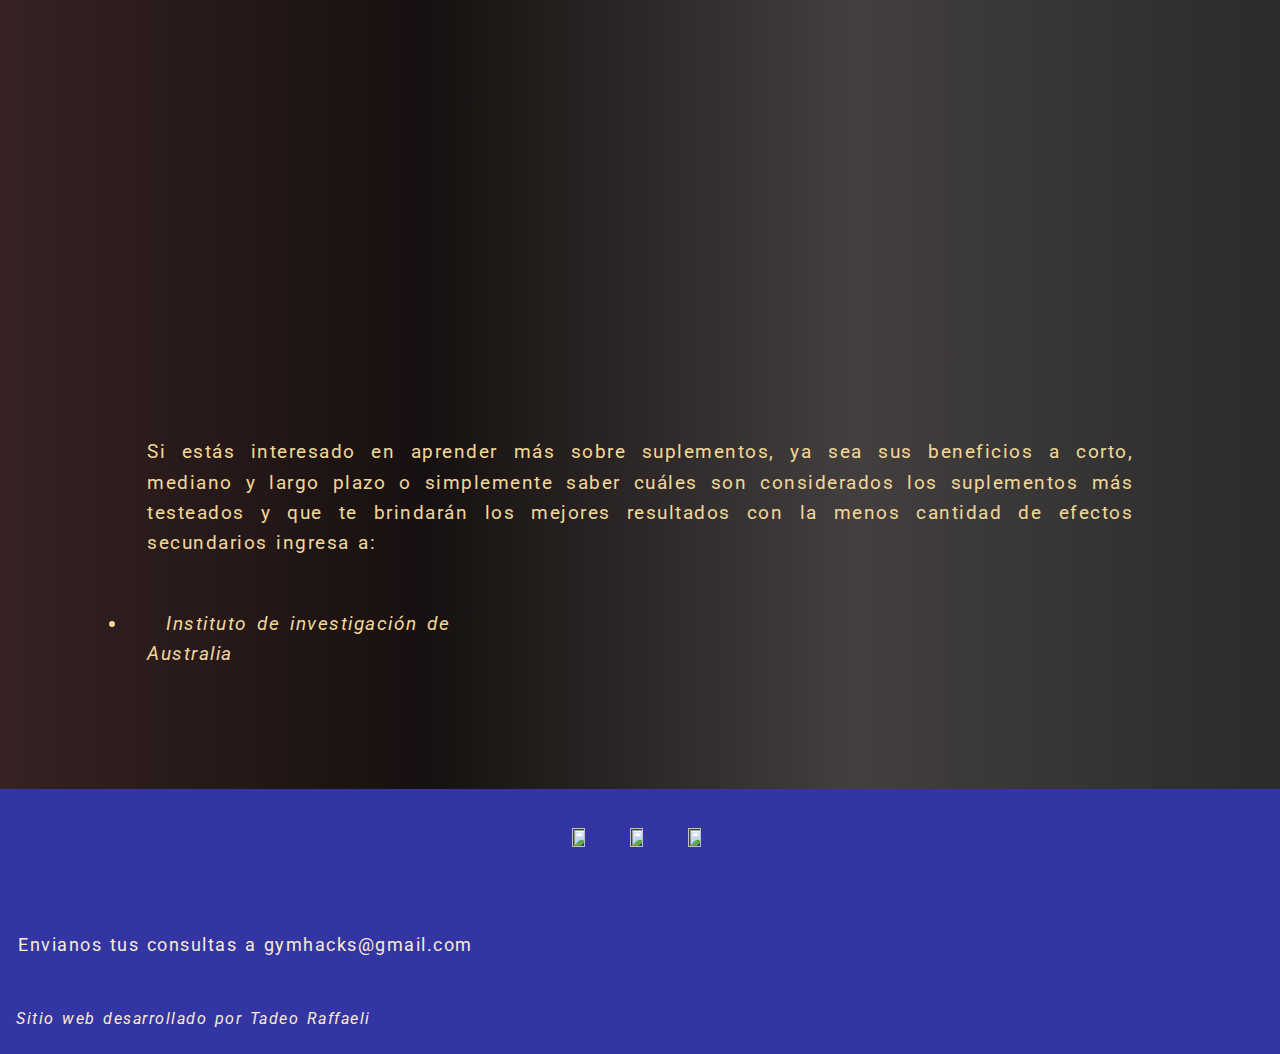
==== commit 5155cbfb: "Implementación de SCSS" ====
--- a/Sections/alimentacion.html
+++ b/Sections/alimentacion.html
@@ -8,7 +8,7 @@
     <link rel="stylesheet" href="../styles/style.css">
     <link href="https://unpkg.com/aos@2.3.1/dist/aos.css" rel="stylesheet">
     <link href="https://cdn.jsdelivr.net/npm/bootstrap@5.1.3/dist/css/bootstrap.min.css" rel="stylesheet" integrity="sha384-1BmE4kWBq78iYhFldvKuhfTAU6auU8tT94WrHftjDbrCEXSU1oBoqyl2QvZ6jIW3" crossorigin="anonymous">
-    <link rel="stylesheet" href="../styles/style.css">
+    <link rel="stylesheet" href="../styles/estilos.css">
     <title>Alimentación</title>
 </head>
 <body>
--- a/styles/estilos.css
+++ b/styles/estilos.css
@@ -0,0 +1,485 @@
+@import url("https://fonts.googleapis.com/css2?family=Roboto&display=swap");
+* {
+  padding: 0;
+  margin: 0;
+}
+
+body {
+  font-family: "Roboto", sans-serif;
+  font-size: 19px;
+  text-align: justify;
+  display: flex;
+  flex-direction: column;
+  min-height: 100vh;
+  background-image: linear-gradient(to right, rgb(54, 34, 34), rgb(23, 16, 16), rgb(66, 63, 62), rgb(43, 43, 43));
+}
+
+header {
+  display: flex;
+  flex-direction: column;
+  grid-area: header;
+  padding: 20px;
+  text-align: left;
+  word-spacing: 15px;
+  font-size: 25px;
+  background-image: linear-gradient(to right, rgb(70, 36, 76), rgb(113, 43, 117), rgb(199, 75, 80), rgb(212, 155, 84));
+  color: rgb(85, 82, 147);
+}
+
+.offcanvas, .offcanvas-end {
+  background-color: rgb(242, 242, 242);
+}
+
+.hindex {
+  display: none;
+}
+
+.dropdown-menue {
+  display: grid;
+}
+
+main {
+  width: 100%;
+  align-content: center;
+  text-align: center;
+  margin-top: 4%;
+}
+
+ul {
+  list-style-type: none;
+}
+ul li {
+  display: inline-block;
+}
+
+h1 {
+  font-style: normal;
+  font-family: "Roboto", sans-serif;
+  font-size: 32px;
+  text-align: center;
+  padding: 20px;
+  border: 10px solid;
+  color: goldenrod;
+}
+
+p, a, li {
+  font-size: rgb(241, 216, 153);
+  text-align: justify;
+  line-height: 1.6;
+  letter-spacing: 1.5px;
+  word-spacing: 2px;
+  color: rgb(241, 216, 153);
+  padding: 1em;
+  margin: 6px 0px 6px 0px;
+  text-decoration: none;
+}
+
+img {
+  width: 80%;
+  height: 50%;
+  -o-border-image: round;
+     border-image: round;
+  border: 5px solid gray;
+  align-content: center;
+}
+
+iframe {
+  border: 5px solid gray;
+  width: 70%;
+  height: 50vh;
+}
+
+.ultimo {
+  margin-bottom: 100px;
+  color: rgb(241, 216, 153);
+  font-style: italic;
+}
+
+footer {
+  display: flex;
+  flex-direction: column;
+  background-color: rgb(51, 54, 162);
+  color: white;
+  width: 100%;
+  grid-area: footer;
+}
+
+.icon {
+  width: 85%;
+  height: 85%;
+  border: 0cm;
+}
+
+.redes {
+  display: flex;
+  flex-direction: row;
+  justify-content: center;
+  margin: 1% 4% 2% 4%;
+}
+.redes:hover {
+  transform: scale(1.25);
+  transition: 2.5s;
+}
+
+.arturito {
+  color: antiquewhite;
+  text-align: left;
+}
+
+.Nombre {
+  text-align: end;
+  color: antiquewhite;
+  font-style: oblique;
+}
+
+.flex1 {
+  display: grid;
+  grid-template-columns: 1fr 1fr;
+  justify-content: center;
+  flex-wrap: wrap;
+  justify-content: center;
+  align-items: center;
+  width: 100%;
+}
+
+.content1 {
+  grid-area: content1;
+}
+
+.content2 {
+  grid-area: content2;
+}
+
+.parrafo2h {
+  grid-area: parrafo2h;
+}
+
+.videoh {
+  grid-area: videoh;
+}
+
+.video2h {
+  grid-area: video2h;
+}
+
+.link1 {
+  grid-area: link1;
+}
+
+.link2 {
+  grid-area: link2;
+}
+
+.t1 {
+  grid-area: t1;
+}
+
+.t2 {
+  grid-area: t2;
+}
+
+.col1h {
+  grid-area: col1h;
+}
+
+.col2h {
+  grid-area: col2h;
+}
+
+.col3h {
+  grid-area: col3h;
+}
+
+.hindex {
+  grid-area: hindex;
+}
+
+.col2 {
+  width: 90%;
+  justify-content: center;
+  grid-area: col2;
+}
+
+.introp {
+  grid-area: introp;
+}
+
+.col3 {
+  width: 90%;
+  justify-content: center;
+  grid-area: col3;
+}
+
+.power {
+  margin: 1%;
+  word-wrap: normal;
+  width: 80%;
+}
+
+.fases {
+  grid-area: fases;
+}
+
+.intro1 {
+  grid-area: intro1;
+}
+
+.pa {
+  grid-area: pa;
+}
+
+.pb {
+  grid-area: pb;
+}
+
+.pc {
+  grid-area: pc;
+}
+
+.lastinfo {
+  grid-area: lastinfo;
+}
+
+.parrafo3p {
+  grid-area: parrafo3p;
+}
+
+.lastvid {
+  grid-area: lastvid;
+}
+
+.col1 {
+  grid-area: col1;
+}
+
+.padre {
+  grid-area: padre;
+}
+
+.primero {
+  grid-area: primero;
+}
+
+.powertitulo {
+  grid-area: powertitulo;
+}
+
+.parrafo1a {
+  grid-area: parrafo1a;
+}
+
+.parrafo2a {
+  grid-area: parrafo2a;
+}
+
+.parrafo3a {
+  grid-area: parrafo3a;
+}
+
+.parrafo3a {
+  grid-area: parrafo3a;
+}
+
+.introa {
+  grid-area: introa;
+}
+
+.video1a {
+  grid-area: video1a;
+}
+
+.instituto {
+  grid-area: instituto;
+}
+
+.tsup {
+  grid-area: tsup;
+}
+
+h3 {
+  font-style: normal;
+  font-family: "Roboto", sans-serif;
+  font-size: 28px;
+  text-align: center;
+  margin-top: 30px;
+  color: gold;
+}
+
+.contacto {
+  line-height: 1.6;
+  word-spacing: 2px;
+  font-size: 22px;
+  letter-spacing: 1.5px;
+  text-align: center;
+}
+
+select {
+  line-height: 1.6;
+  word-spacing: 2px;
+  font-size: 18px;
+  letter-spacing: 1.5px;
+}
+
+input {
+  line-height: 1.6;
+  word-spacing: 2px;
+  font-size: 18px;
+  letter-spacing: 1.5px;
+}
+
+.formulario {
+  text-align: center;
+  color: aliceblue;
+}
+
+.principal2 {
+  font-style: italic;
+  font-weight: 900;
+}
+
+.parrafo1 {
+  grid-area: parrafo1;
+}
+
+.principal2 {
+  grid-area: principal2;
+}
+
+.linea1 {
+  grid-area: linea1;
+}
+
+.p1 {
+  grid-area: p1;
+}
+
+.p2 {
+  grid-area: p2;
+}
+
+.p3 {
+  grid-area: p3;
+}
+
+.parrafo2 {
+  grid-area: parrafo2;
+}
+
+.parrafo3 {
+  grid-area: parrafo3;
+}
+
+@media (min-width: 709px) {
+  header {
+    text-shadow: 5%;
+    justify-content: space-around;
+    text-align: left;
+    font: 80px;
+  }
+  .hindex {
+    display: grid;
+    margin-left: none;
+    grid-template-areas: "div div div div div";
+    font: 80px;
+  }
+  .headerMob {
+    display: none;
+  }
+  main {
+    width: 80%;
+    margin-left: 10%;
+    margin-top: none;
+  }
+  img {
+    width: 100%;
+  }
+  iframe {
+    width: 100%;
+  }
+  .icon {
+    width: 80%;
+    height: 80%;
+  }
+  .arturito {
+    font-size: 18px;
+  }
+  .Nombre {
+    font-size: 16px;
+    text-align: left;
+  }
+  p, a, li {
+    font-size: 19px;
+  }
+  h1 {
+    font-size: 38px;
+  }
+  h3 {
+    font-size: 33px;
+  }
+}
+@media (min-width: 1024px) {
+  img {
+    width: 80%;
+  }
+  iframe {
+    width: 80%;
+  }
+  .parrafo1p {
+    display: grid;
+    grid-template-columns: 1fr 1fr;
+    grid-template-rows: 1fr;
+    grid-template-areas: "primero     primero" "introp      introp" "powertitulo powertitulo" "col1        col2" "col3        col3";
+    align-items: stretch;
+  }
+  .parrafo3p {
+    display: grid;
+    grid-template-columns: 1fr 1fr 1fr;
+    grid-template-rows: 1fr;
+    grid-template-areas: "fases fases fases" "intro1 intro1 intro1" "pa pb pc" "lastvid lastvid lastvid" "lastinfo lastinfo lastinfo";
+    align-items: stretch;
+  }
+  .parrafo1h {
+    display: grid;
+    grid-template-columns: 1fr 1fr;
+    grid-template-rows: 1fr;
+    grid-template-areas: "t1 t1" "content1      content2" "videoh videoh" "link1 link2";
+    align-items: stretch;
+  }
+  .parrafo2h {
+    display: grid;
+    grid-template-columns: 1fr 1fr;
+    grid-template-rows: 1fr;
+    grid-template-areas: "t2 t2" "col1h col2h" "col3h col3h" "video2h video2h";
+    align-items: stretch;
+  }
+  .colh2 {
+    line-height: 2.4;
+    padding: 3em;
+    word-spacing: 4px;
+  }
+  .parrafo1 {
+    display: grid;
+    grid-template-columns: 1fr 1fr 1fr;
+    grid-template-rows: 1fr;
+    grid-template-areas: "principal2 principal2 principal2" "linea1 linea1 linea1" "p1 p2 p3";
+    align-items: stretch;
+  }
+  .parrafo1a {
+    display: grid;
+    grid-template-columns: 1fr 1fr;
+    grid-template-rows: 1fr;
+    grid-template-areas: "primero primero" "p p";
+    align-items: stretch;
+  }
+  .parrafo3a {
+    display: grid;
+    grid-template-columns: 1fr 1fr 1fr;
+    grid-template-rows: 1fr;
+    grid-template-areas: "tsup tsup tsup" "introa introa introa" "p p p" "video1a video1a video1a" "instituto instituto instituto";
+    align-items: stretch;
+  }
+  .contacto {
+    margin-left: 20%;
+    margin-right: 20%;
+  }
+}/*# sourceMappingURL=estilos.css.map */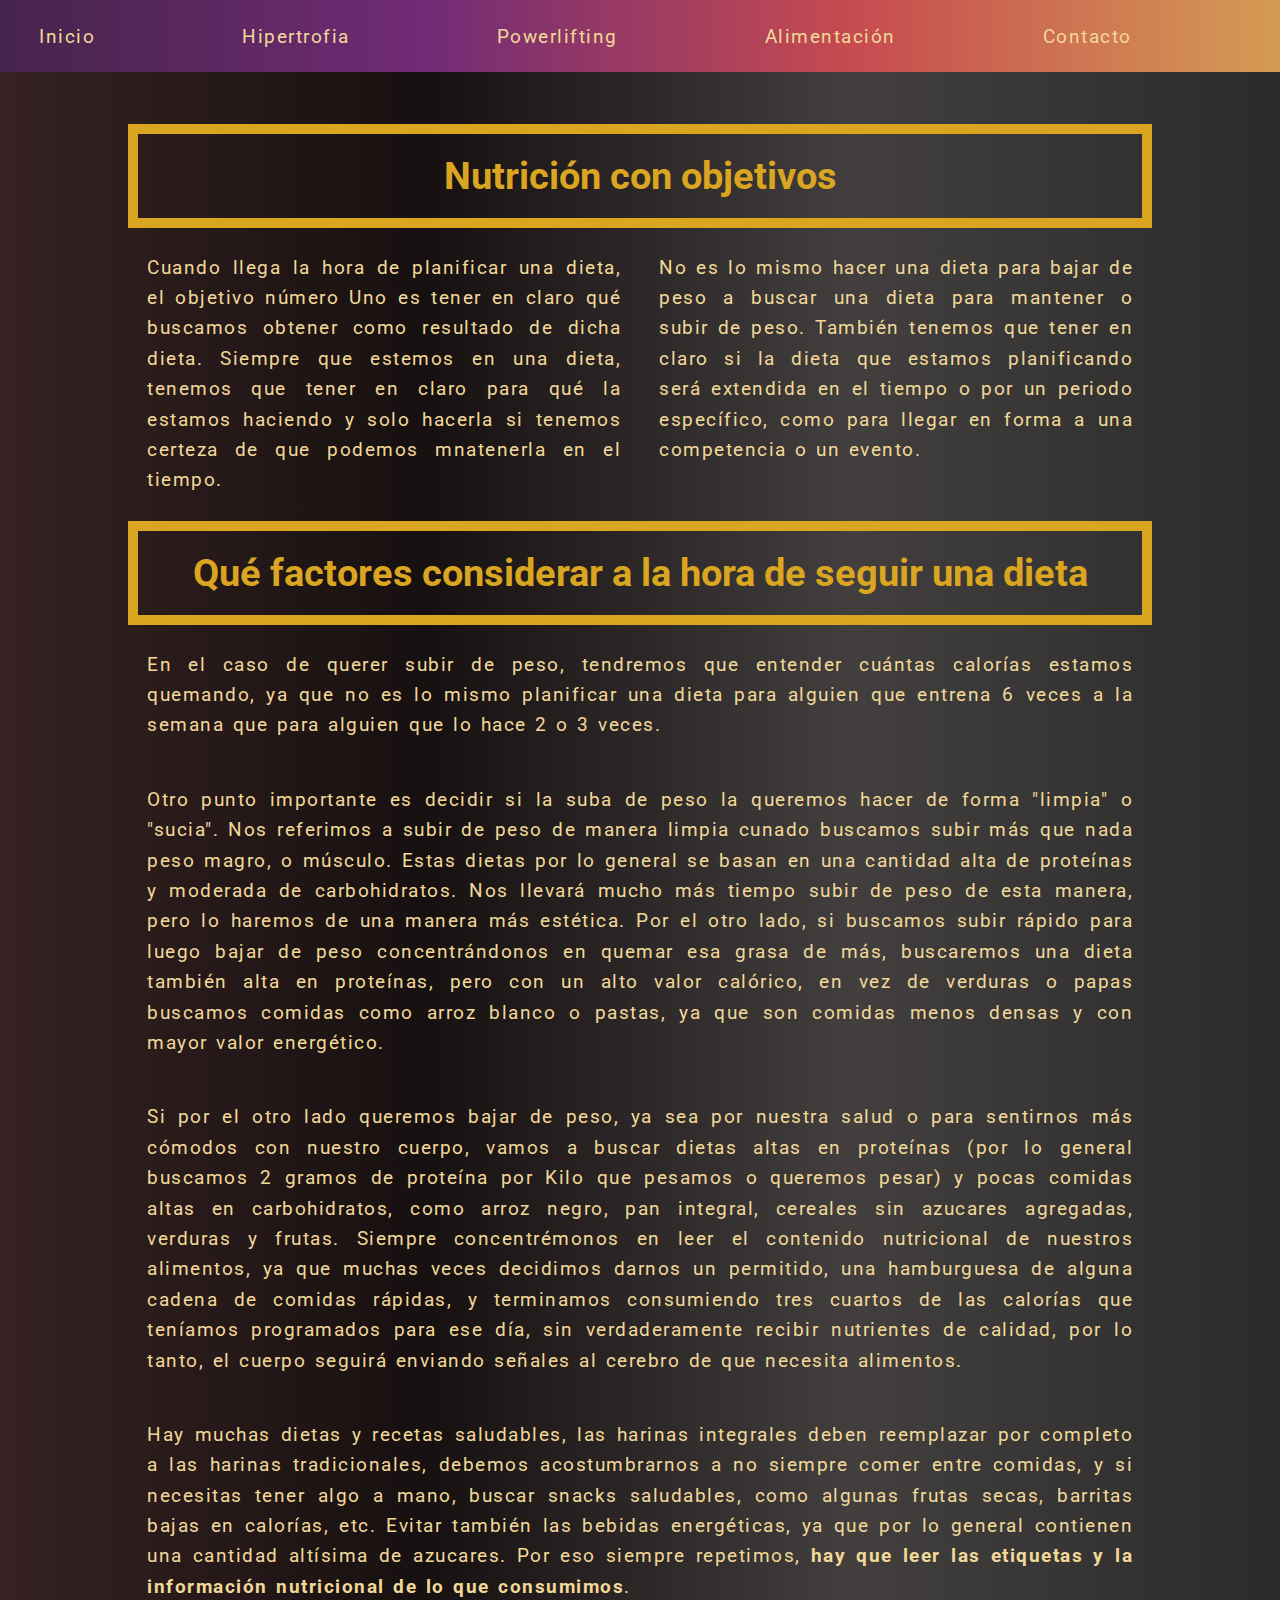
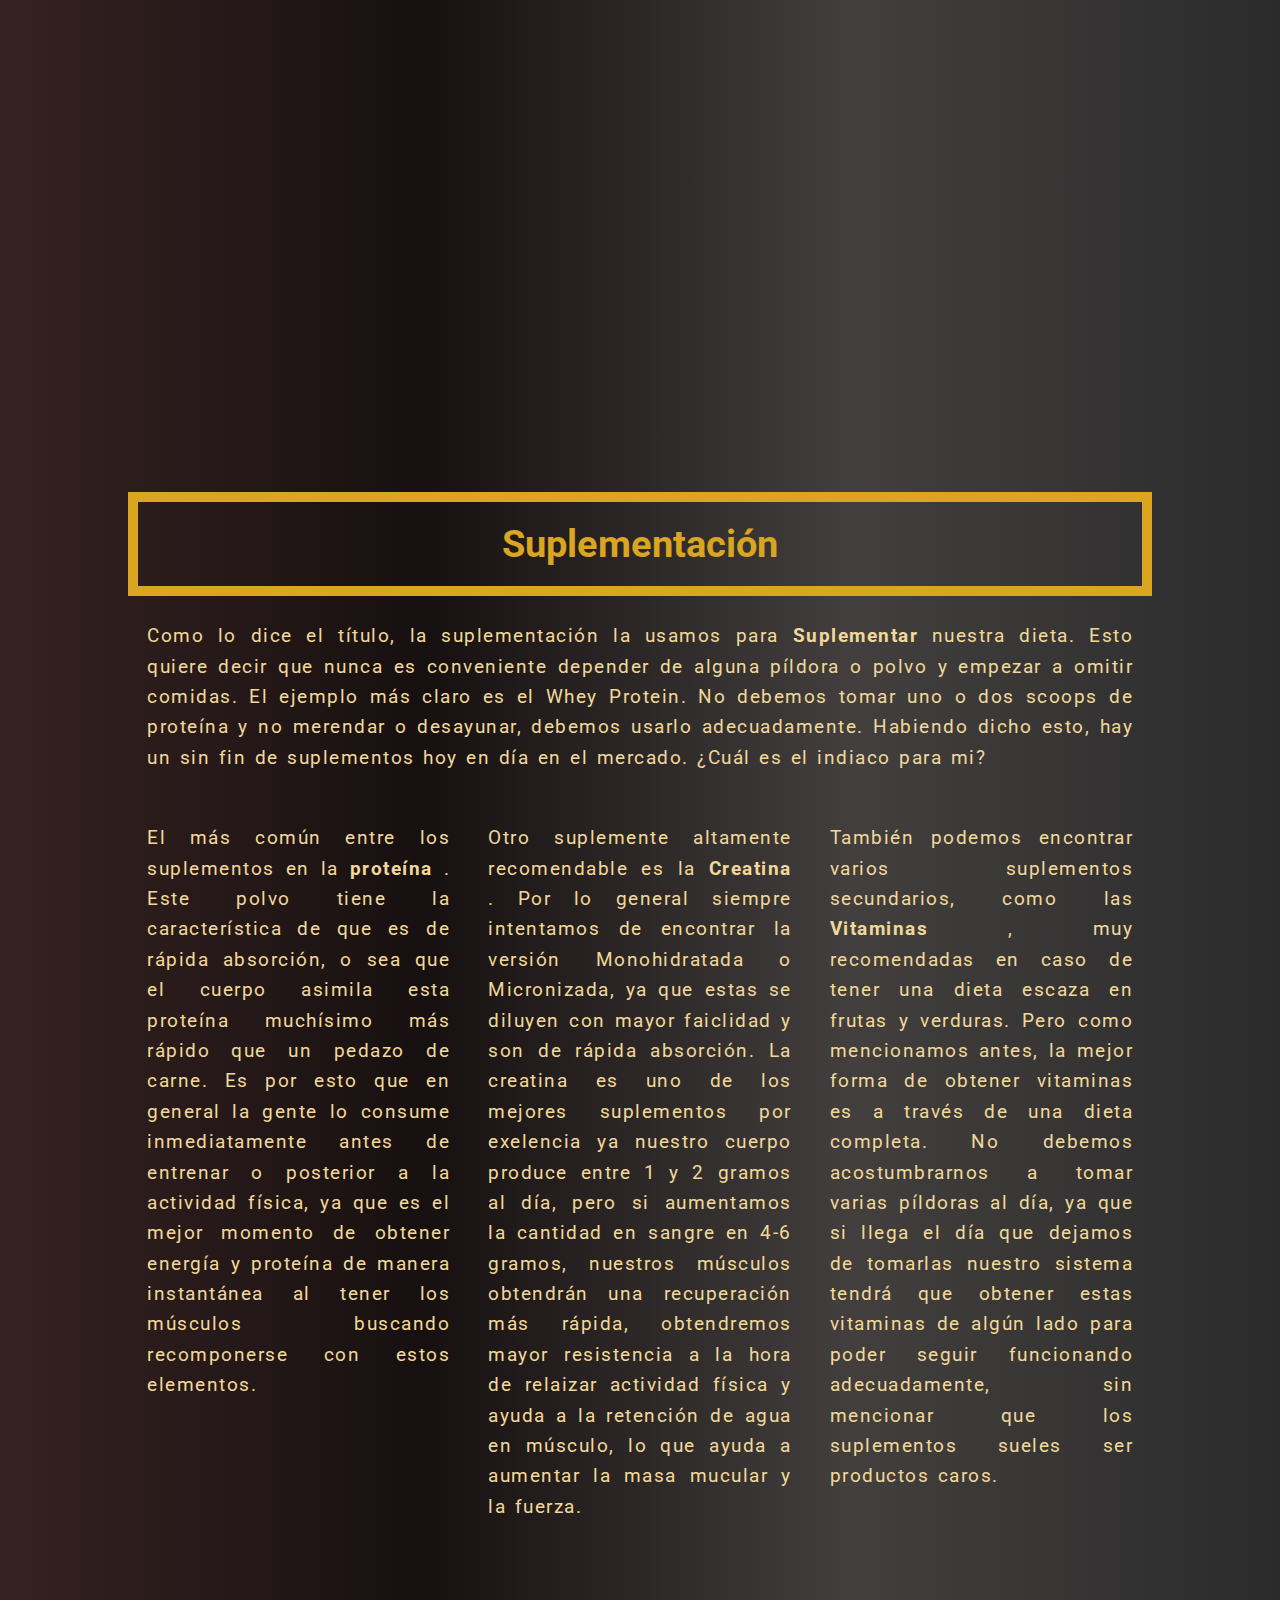
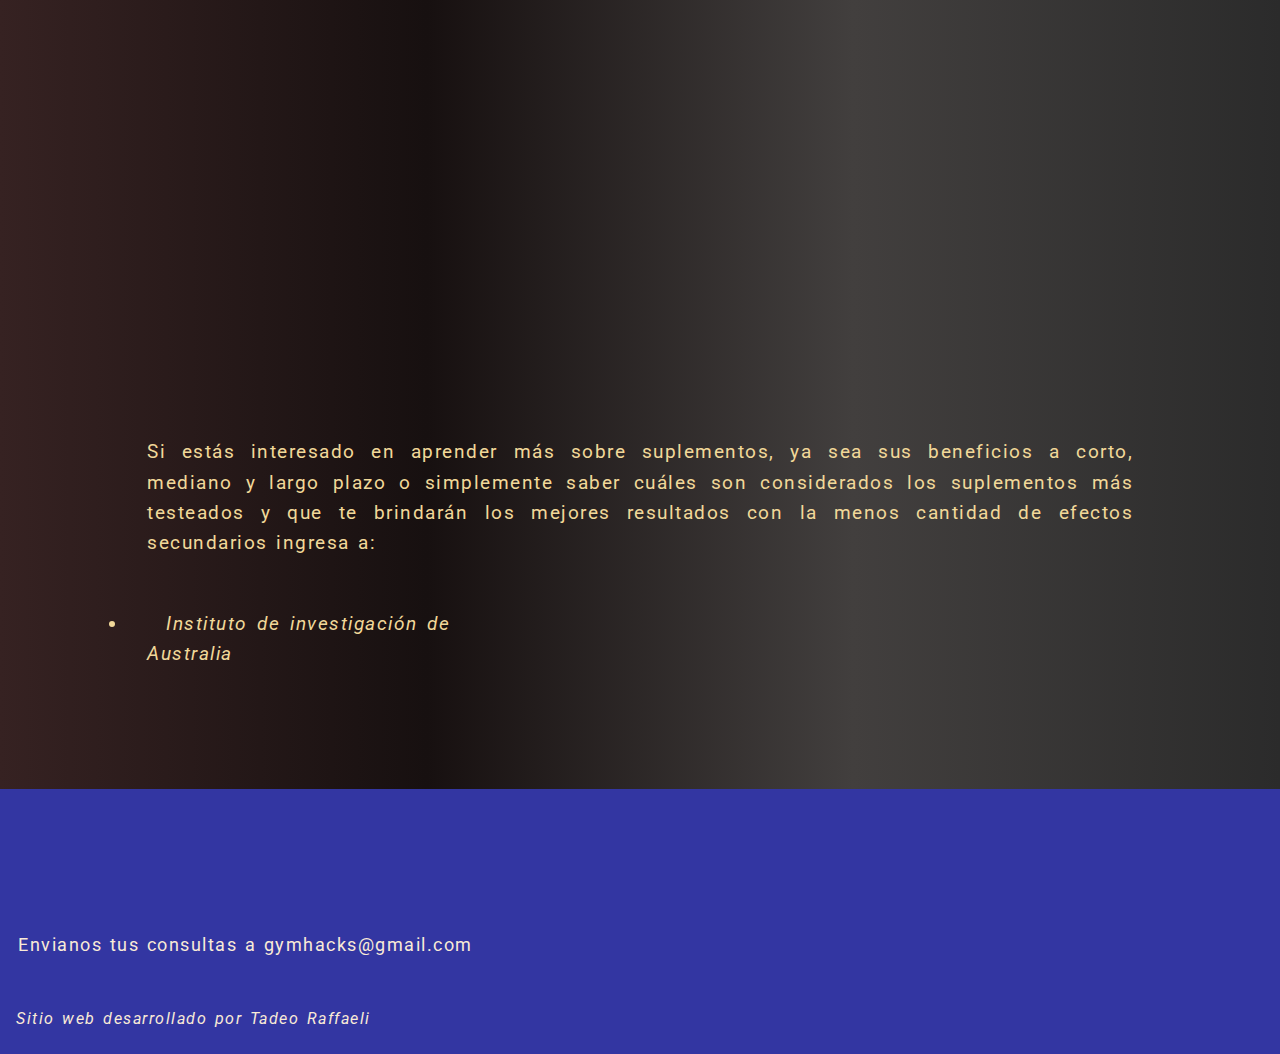
==== commit 92985a06: "aplicando SASS y best practices" ====
--- a/Sections/alimentacion.html
+++ b/Sections/alimentacion.html
@@ -9,7 +9,16 @@
     <link href="https://unpkg.com/aos@2.3.1/dist/aos.css" rel="stylesheet">
     <link href="https://cdn.jsdelivr.net/npm/bootstrap@5.1.3/dist/css/bootstrap.min.css" rel="stylesheet" integrity="sha384-1BmE4kWBq78iYhFldvKuhfTAU6auU8tT94WrHftjDbrCEXSU1oBoqyl2QvZ6jIW3" crossorigin="anonymous">
     <link rel="stylesheet" href="../styles/estilos.css">
-    <title>Alimentación</title>
+    <title>Alimentación - GymHacks</title>
+    <meta name="description" content="Dietas según objetivo. Qué cosas considerar a la hora de hacer una dieta. Cómo contar calorías y obtener resultado eficientemente.">
+    <meta name="author" content="Tadeo Raffaeli">
+    <meta name="copyright" content="GymHacks.C.O.">
+    <meta property="og:title" content="Alimentación - GymHacks">
+    <meta property="og:description" content="Ditas según objetivo. Qué cosas considerar a la hora de hacer una dieta. Cómo contar calorías y obtener resultado eficientemente.">
+    <meta property="og:img" content="https://i.pinimg.com/736x/df/4d/ae/df4dae05bdce234dc210847d60b02a32.jpg">
+    <meta property="og:url" content="https://gymhaks.000webhostapp.com/Sections/alimentacion.html">
+    <meta property="og:locale" content="es_Es">
+    
 </head>
 <body>
     <header>
@@ -113,7 +122,7 @@
                  Hay muchas dietas y recetas saludables, las harinas integrales deben reemplazar por completo a las harinas tradicionales, debemos acostumbrarnos a no siempre comer entre comidas, y si necesitas tener algo a mano, buscar snacks saludables, como algunas frutas secas, barritas bajas en calorías, etc. Evitar también las bebidas energéticas, ya que por lo general contienen una cantidad altísima de azucares. Por eso siempre repetimos, <strong>hay que leer las etiquetas y la información nutricional de lo que consumimos</strong>.
              </p>
              <div>
-             <iframe data-aos="flip-left" width="560" height="315" src="https://www.youtube.com/embed/fqhYBTg73fw" title="YouTube video player" frameborder="0" allow="accelerometer; autoplay; clipboard-write; encrypted-media; gyroscope; picture-in-picture" allowfullscreen></iframe>
+             <iframe data-aos="flip-left" src="https://www.youtube.com/embed/fqhYBTg73fw" title="YouTube video player" frameborder="0" allow="accelerometer; autoplay; clipboard-write; encrypted-media; gyroscope; picture-in-picture" allowfullscreen></iframe>
              </div>
          </section>
 
@@ -132,7 +141,7 @@
                  También podemos encontrar varios suplementos secundarios, como las <strong>Vitaminas</strong> , muy recomendadas en caso de tener una dieta escaza en frutas y verduras. Pero como mencionamos antes, la mejor forma de obtener vitaminas es a través de una dieta completa. No debemos acostumbrarnos a tomar varias píldoras al día, ya que si llega el día que dejamos de tomarlas nuestro sistema tendrá que obtener estas vitaminas de algún lado para poder seguir funcionando adecuadamente, sin mencionar que los suplementos sueles ser productos caros.
              </p>
              <div class="video1a">
-             <iframe data-aos="flip-right" width="560" height="315" src="https://www.youtube.com/embed/lwvTXmBJSnw" title="YouTube video player" frameborder="0" allow="accelerometer; autoplay; clipboard-write; encrypted-media; gyroscope; picture-in-picture" allowfullscreen></iframe>
+             <iframe data-aos="flip-right" src="https://www.youtube.com/embed/lwvTXmBJSnw" title="YouTube video player" frameborder="0" allow="accelerometer; autoplay; clipboard-write; encrypted-media; gyroscope; picture-in-picture" allowfullscreen></iframe>
              </div>
              <p class="instituto">
                  Si estás interesado en aprender más sobre suplementos, ya sea sus beneficios a corto, mediano y largo plazo o simplemente saber cuáles son considerados los suplementos más testeados y que te brindarán los mejores resultados con la menos cantidad de efectos secundarios ingresa a:
@@ -146,9 +155,9 @@
 
  <footer>
     <section class="redes">
-        <a href="https://www.instagram.com/" target="_blank"><img class="icon" src="../Images/icons8-instagram-color-96.png" alt=""></a>
-        <a href="https://www.facebook.com/" target="_blank"><img class="icon" src="../Images/icons8-facebook-nuevo-96.png" alt=""></a>
-        <a href="https://www.reddit.com/" target="_blank"><img class="icon" src="../Images/icons8-reddit-96.png" alt=""></a>
+        <a href="https://www.instagram.com/" target="_blank"><img class="icon" loading="lazy" src="../Images/icons8-instagram-color-96.png" alt=""></a>
+        <a href="https://www.facebook.com/" target="_blank"><img class="icon" loading="lazy" src="../Images/icons8-facebook-nuevo-96.png" alt=""></a>
+        <a href="https://www.reddit.com/" target="_blank"><img class="icon" loading="lazy" src="../Images/icons8-reddit-96.png" alt=""></a>
     </section><p class="arturito">Envianos tus consultas a gymhacks@gmail.com</p>
     <p class="Nombre">Sitio web desarrollado por Tadeo Raffaeli</p>
   </footer>
